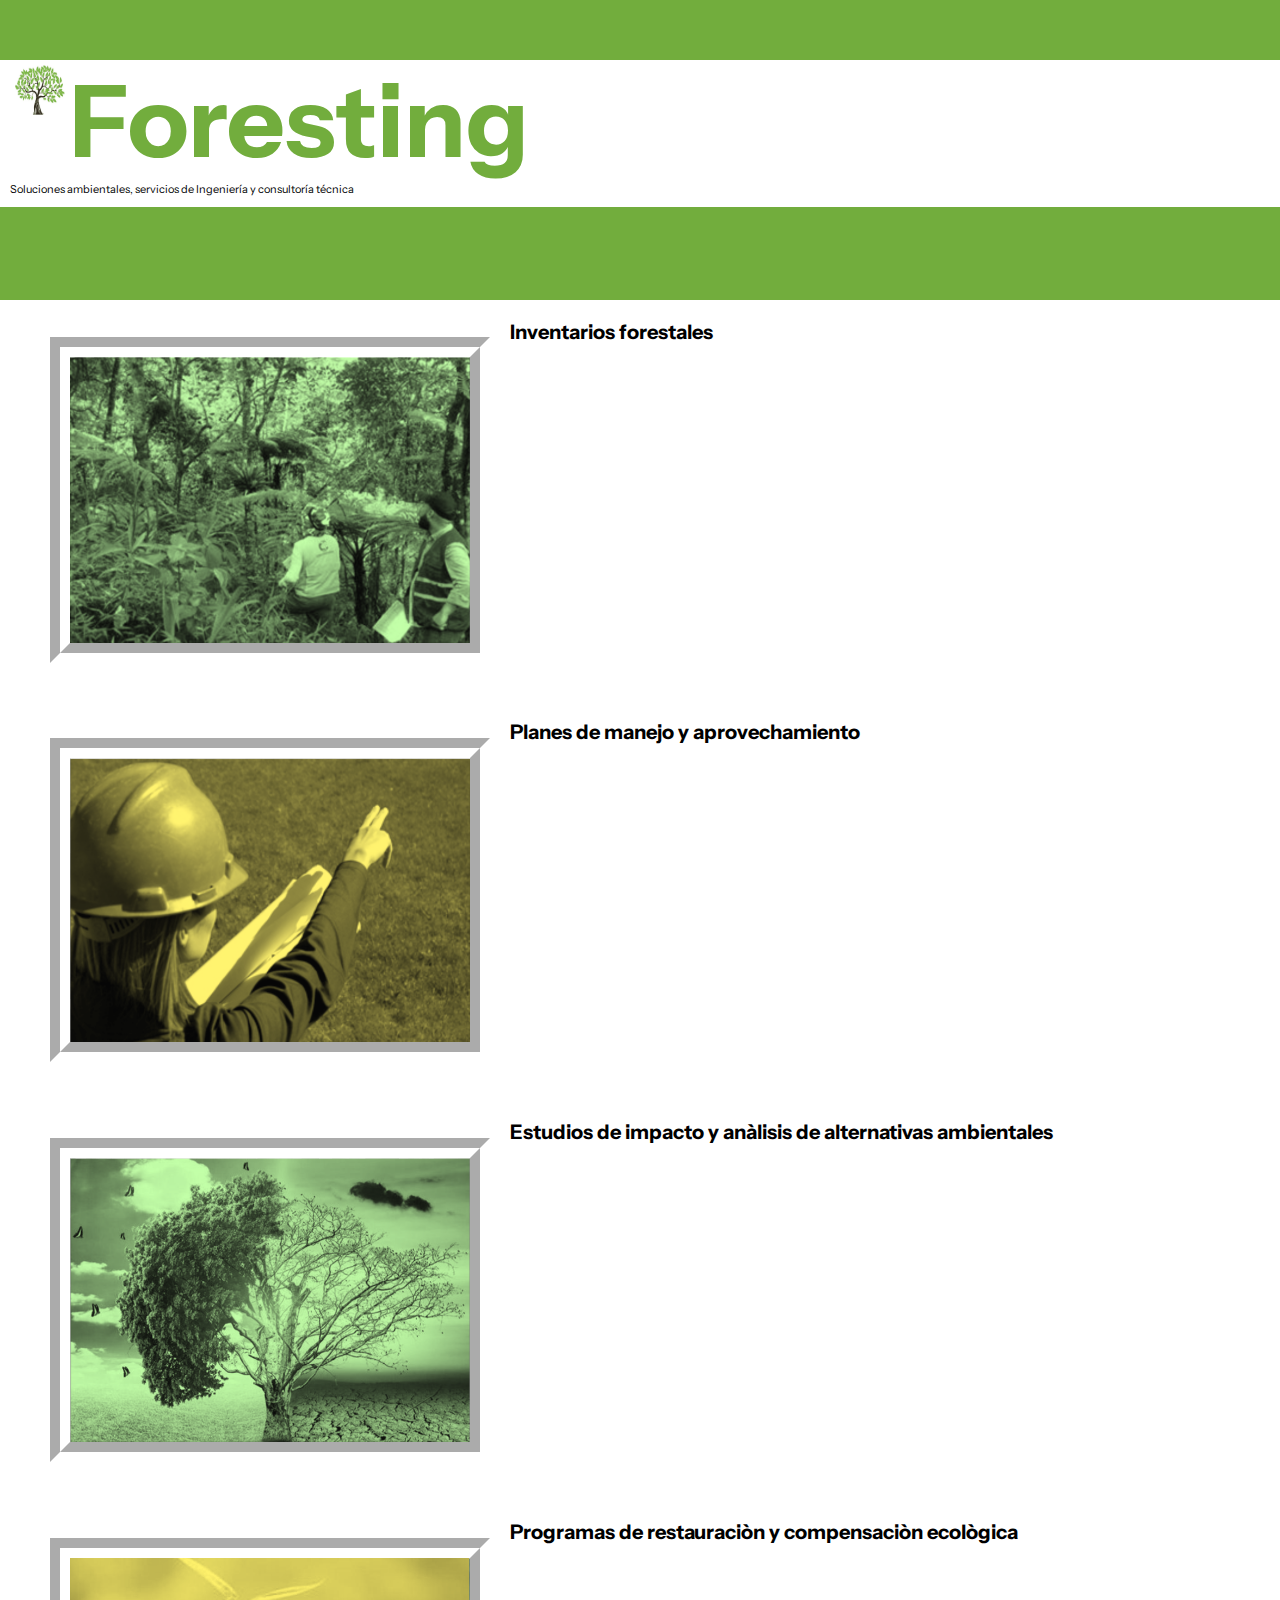
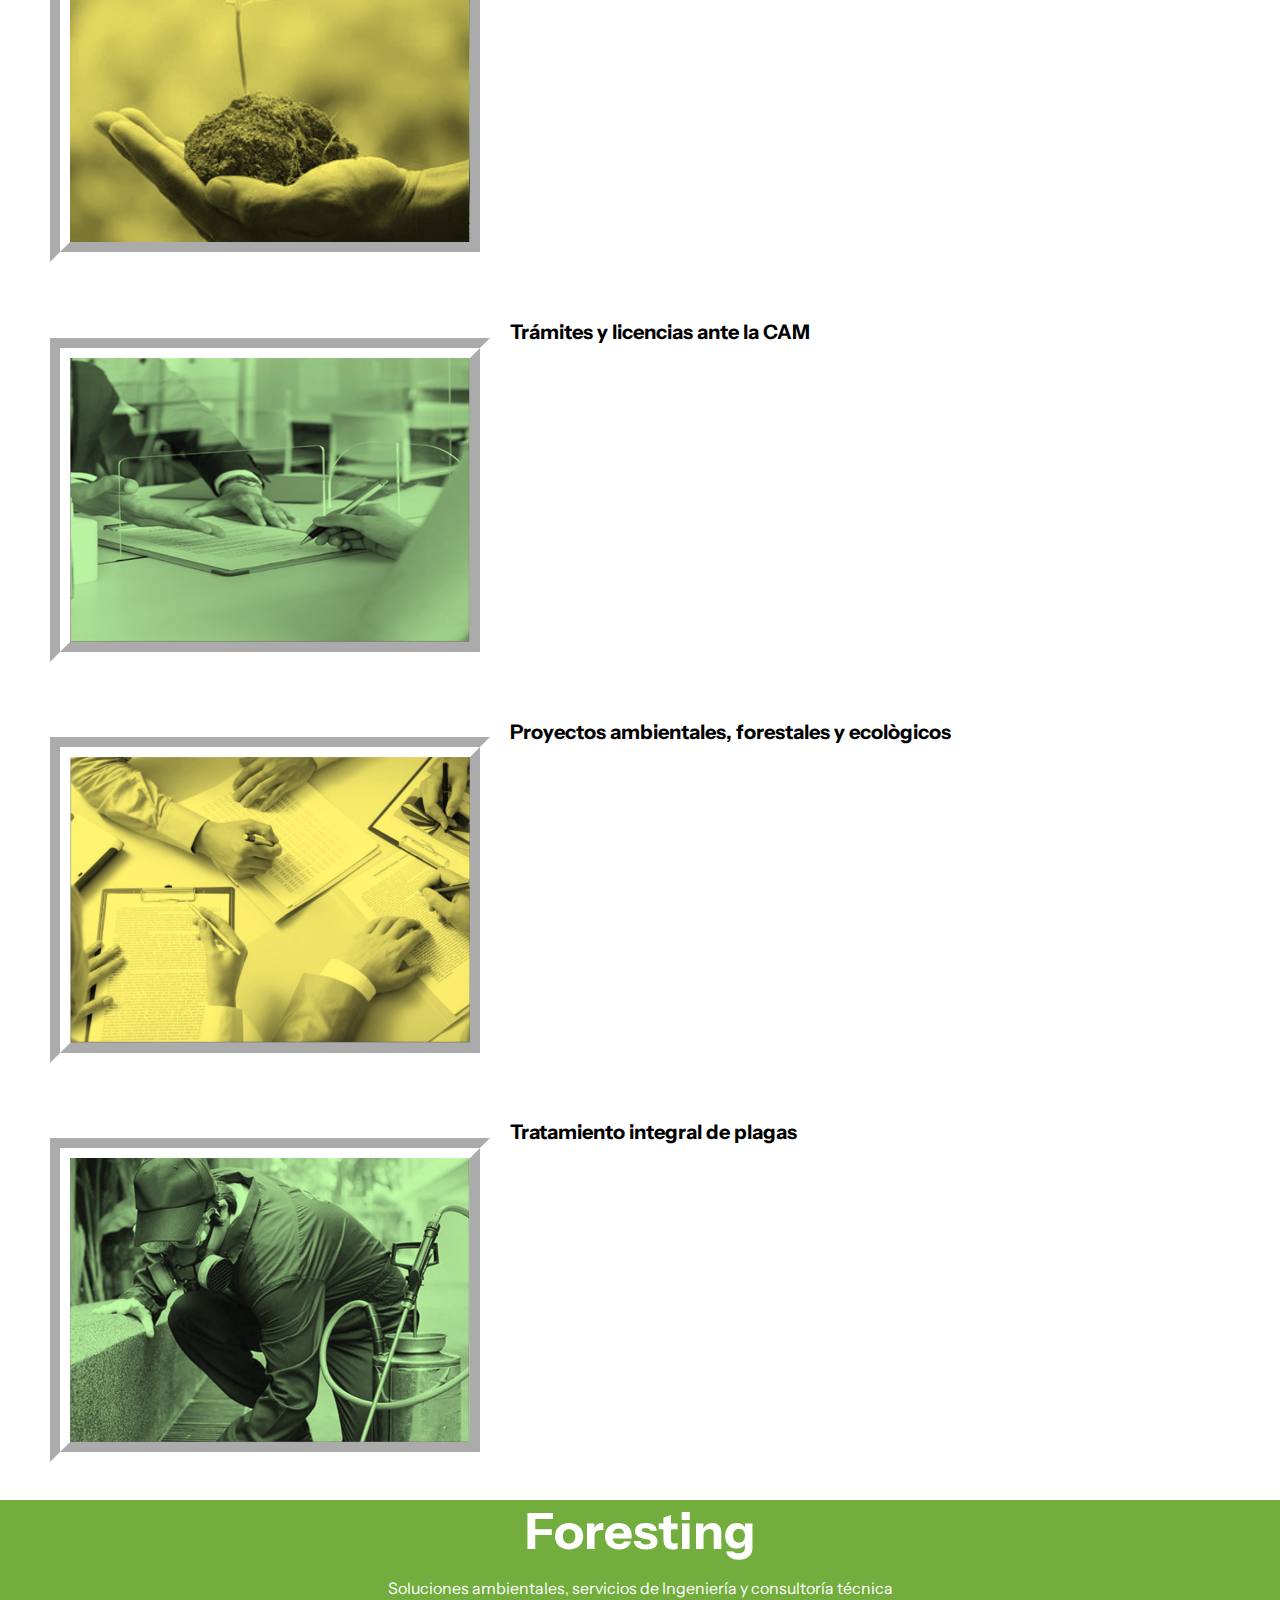
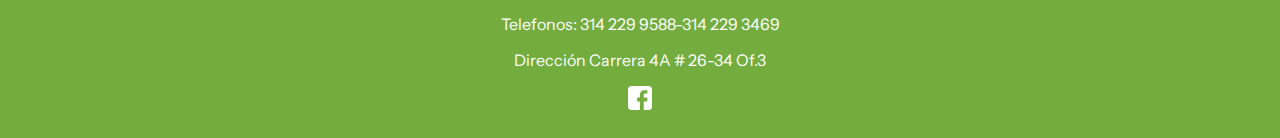
==== index.html @ fedf9451 "Managing media query of index" ====
<!DOCTYPE html>
<html lang="en">
<head>
	<meta charset="UTF-8">
  <meta name="viewport" content="width=device-width, initial-scale=1.0">
  <title>FORESTING</title>
    
  <link rel="preconnect" href="https://fonts.googleapis.com">
  <link rel="preconnect" href="https://fonts.gstatic.com" crossorigin>
  <link href="https://fonts.googleapis.com/css2?family=Instrument+Sans:wght@500;700&display=swap" rel="stylesheet">
  <link rel="stylesheet" href="./styles.css">
  <link rel="icon" type="image" href="images/logo1.jpg">
</head>
<body>
  <header>
    <div class="header-Container">
      <div class="header-Title">
        <div class="header-Title2">
          <img class="img-Title" src="images/logo1.jpg" alt="logo1">
          <p class="p-Title">Foresting</p>
        </div>

        <p class="p-Subtitle">Soluciones ambientales, servicios de Ingeniería y consultoría técnica</p>
    </div>
    <div class="menu-Container">
      <p class="menu">Menu</p>
      <img src="images/menu.png" alt="menu">
    </div>
            
    </div>
        
        
  </header>
  <main>
    <div class="container-Service">
      <img class="projectImage" src="images/InvForest.png" alt="">
      <p class="POver">Inventarios forestales</p>
    </div>

    <div class="container-Service">
      <img class="projectImage" src="images/PlanManej.png" alt="">
    	<p class="POver">Planes de manejo y aprovechamiento</p>
    </div>
    <div class="container-Service">
      <img class="projectImage" src="images/EstImpact.png" alt="">
      <p class="POver">Estudios de impacto y anàlisis de alternativas ambientales</p>

    </div>
    <div class="container-Service">
            <img class="projectImage" src="images/ProgRestau.png" alt="">
            <p class="POver">Programas de restauraciòn y compensaciòn ecològica</p>
    </div>
    <div class="container-Service">
      <img class="projectImage" src="images/TramitesCam.png" alt="">
      <p class="POver">Trámites y licencias ante la CAM</p>
    </div>       
    <div class="container-Service">
      <img class="projectImage" src="images/ProyecAmb.png" alt="">
      <p class="POver">Proyectos ambientales, forestales y ecològicos</p>
    </div> 
    <div class="container-Service">
      <img class="projectImage" src="images/TratamPlagas.png" alt="">
      <p class="POver">Tratamiento integral de plagas </p>
    </div>
        
  </main>
  <footer>
        
    <p>Foresting</p>
		<p>Soluciones ambientales, servicios de Ingeniería y consultoría técnica</p>
		<p>Telefonos: 314 229 9588-314 229 3469 </p>
		<p>Dirección Carrera 4A # 26-34 Of.3</p>
		<a href="https://www.facebook.com/ForestingColombia"><img src="icons/facebook.png" alt="facebook"></a>

    </footer>
</body>
</html>
---- styles.css ----
:root {
  --white1: #fbf3cb;
  --green1:rgb(114, 173, 61);
  --green2:#80b149;
  --green3:#a7bf78;
  --green4:#cee49c;
  --gray1:#b1ac96;
  --gray2:#b1ac96;
  --gray3:#7c735b;
  --brown:#322c1c;
  --sm: 14px;
  --md: 16px;
  --lg: 18px;
  --vlg: 30px
  }

body{
  margin: 0;
  font-family: 'Instrument Sans', sans-serif;
}
.header-Container{
  background-color: var(--green1);
  height: 160px;
  display: flex;
  flex-direction: column;
  align-items: center;
  margin-right: 0px;
  padding-top: 50px;
    
}
.header-Title{
  background-color: white;
  width: 100%;
  color: var(--green1);
  font-size: 35px;
  margin-top: 10px;
  padding-left: 20px;

}
.header-Title2{
  display: flex;
}

.img-Title{
  margin: 5px;
  width: 50px;
  height: 50px;
    
}
.p-Title{
  margin-top: 0px;
  margin-bottom: 0px;
  font-weight: bold;
  font-size: 50px;
}
.p-Subtitle{
  margin-top: 0px;
  color: black;
  font-size:11px;
}
.menu-Container{
  display: flex;
  align-items: center;
  justify-content: flex-end;
}
.menu{
  color: white;
  font-size: var(--lg);
}
.menu-Container img{
    
  width: 15px;
  height: 15px;
  margin-left: 10px;
  cursor: pointer;
}
.container-Service{
  margin-top: 0px;
  margin-bottom: 0px;
  height: 270px;
}
.projectImage{
  object-fit: cover;
  width: 100%;
  cursor: pointer;
}
.POver{
  cursor: pointer;
  position: relative;
  color: white;
  top: -90px;
  font-weight: bold;
  font-size: 20px;
  padding-left: 20px;
}
footer{
  background-color: var(--green1);
  text-align: center;
  padding-bottom: 24px;
}
footer :nth-child(1){
  font-weight: bold;
  font-size: 50px;
  margin-top: 0px;
  margin-bottom: 0px;
}
footer p{
  color: white;
}
footer a{
  margin-bottom:24px ;
}
footer a img{
  width: 24px;
  height: 24px;
  margin-bottom: 100px;
}

/* media query  */
@media (min-width: 600px){
  .header-Container{
    height: 250px;
  }


  .p-Title{
    font-size: 100px;
  }
  .container-Service{
    display: flex;
    flex-direction: row;
    width: 100%;
    height: 400px;

  }
  .projectImage{
    object-fit:contain;
    margin-left: 50px;
    
    align-self: center;
    width: 400px;
    height: auto;
    border: 20px solid white;
    border-style: groove;

   

  }
  .POver{
    color: black;
    position: static;
    
    
  }

  .menu-Container{
    display: none;
    
  }
  
}
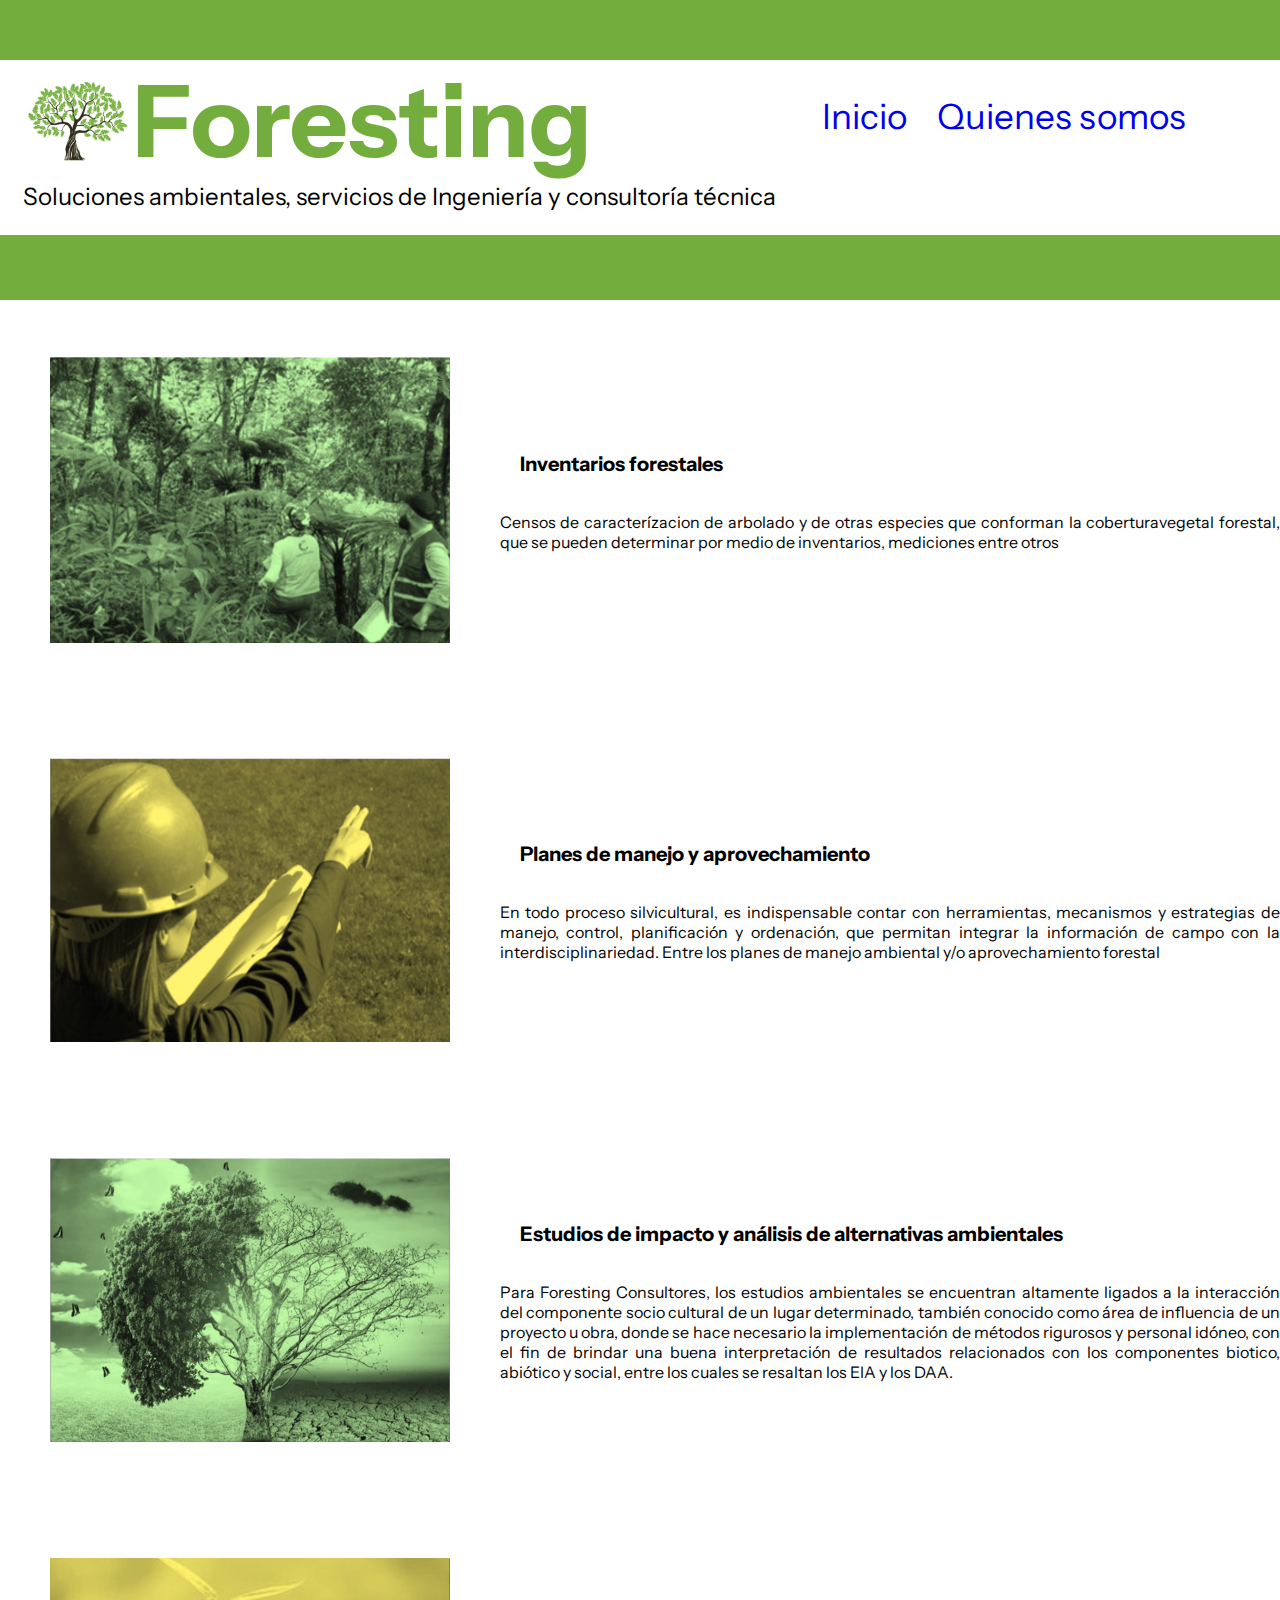
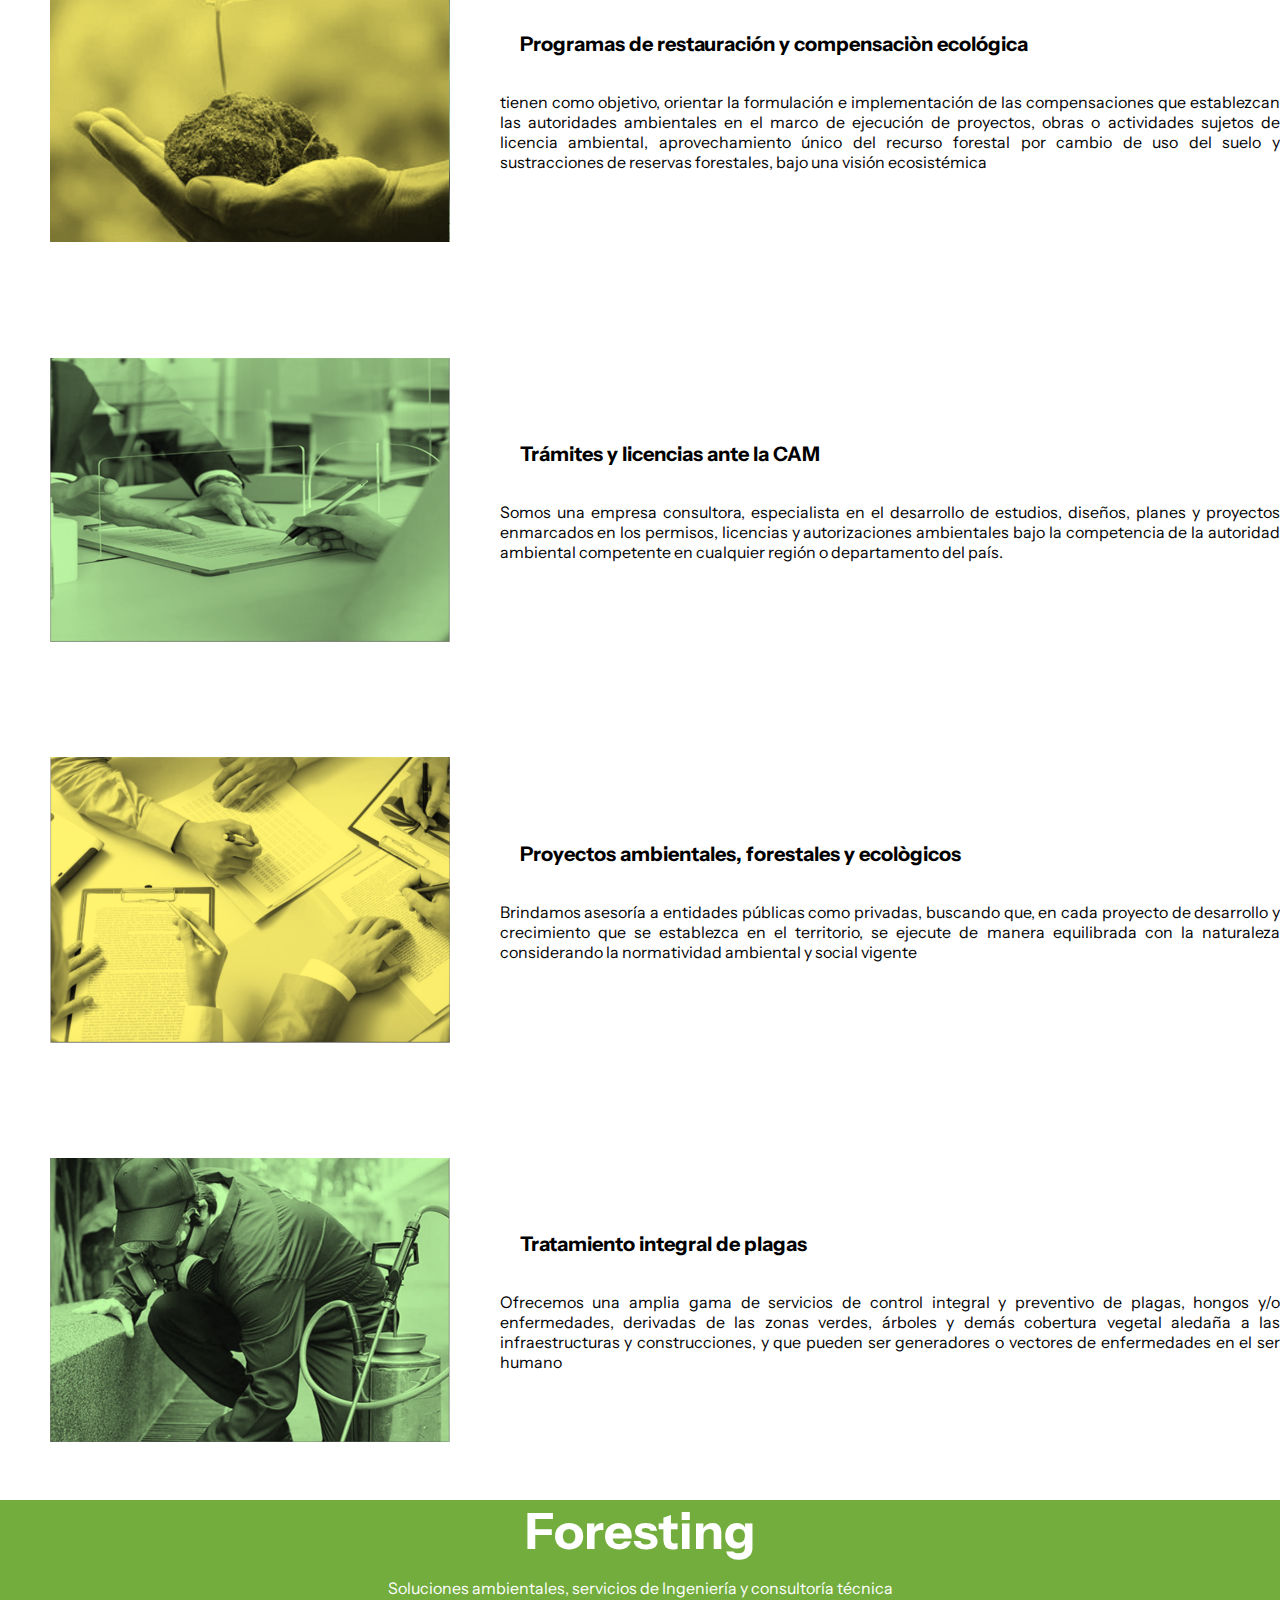
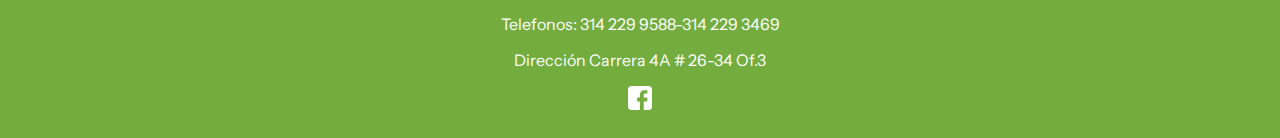
==== commit 852812fc: "Adding Acerca" ====
--- a/index.html
+++ b/index.html
@@ -14,53 +14,112 @@
 <body>
   <header>
     <div class="header-Container">
-      <div class="header-Title">
-        <div class="header-Title2">
-          <img class="img-Title" src="images/logo1.jpg" alt="logo1">
-          <p class="p-Title">Foresting</p>
+      
+        <div class="header-Title">
+          <div class="header-Title2">
+            <img class="img-Title" src="images/logo1.jpg" alt="logo1">
+            <p class="p-Title">Foresting</p>
+
+            <div class="header-right">
+              <ul>
+                <li><a href="index.html">Inicio </a></li>
+                <li><a href="Acerca.html">Quienes somos </a></li>
+              </ul>
+            </div>
+
+          </div>
+          <p class="p-Subtitle">Soluciones ambientales, servicios de Ingeniería y consultoría técnica</p>
         </div>
+      
+  
 
-        <p class="p-Subtitle">Soluciones ambientales, servicios de Ingeniería y consultoría técnica</p>
-    </div>
-    <div class="menu-Container">
-      <p class="menu">Menu</p>
-      <img src="images/menu.png" alt="menu">
-    </div>
+      <div class="menu-Container">
+        <p class="menu">Menu</p>
+        <img src="images/menu.png" alt="menu">
+      </div>
             
     </div>
-        
-        
+      
   </header>
   <main>
     <div class="container-Service">
-      <img class="projectImage" src="images/InvForest.png" alt="">
-      <p class="POver">Inventarios forestales</p>
+      <div class="projectImage-Container">
+        <img class="projectImage" src="images/InvForest.png" alt="">
+      </div>
+      
+      <div class="paragraphContainer">
+        <p class="POver">Inventarios forestales</p>
+        <p class="paragraph1">Censos de caracterízacion de arbolado y de otras especies que conforman la coberturavegetal forestal, que se pueden determinar por medio de inventarios, mediciones entre otros </p>
+      </div>
+      
     </div>
 
     <div class="container-Service">
-      <img class="projectImage" src="images/PlanManej.png" alt="">
-    	<p class="POver">Planes de manejo y aprovechamiento</p>
-    </div>
+      <div class="projectImage-Container">
+        <img class="projectImage" src="images/PlanManej.png" alt="">
+      </div>
+      
+      <div class="paragraphContainer">
+        <p class="POver">Planes de manejo y aprovechamiento</p>
+      <p class="paragraph1">En todo proceso silvicultural, es indispensable contar con herramientas, mecanismos y estrategias de manejo, control, planificación y ordenación, que permitan integrar la información de campo con la interdisciplinariedad. Entre los planes de manejo ambiental y/o aprovechamiento forestal</p>
+      </div>
+    	
+    </div class="paragraphContainer">
     <div class="container-Service">
-      <img class="projectImage" src="images/EstImpact.png" alt="">
-      <p class="POver">Estudios de impacto y anàlisis de alternativas ambientales</p>
+      <div class="projectImage-Container">
+        <img class="projectImage" src="images/EstImpact.png" alt="">
+      </div>
+      
+      <div class="paragraphContainer">
+        <p class="POver">Estudios de impacto y análisis de alternativas ambientales</p>
+        <p class="paragraph1">Para Foresting Consultores, los estudios ambientales se encuentran altamente ligados a la interacción del componente socio cultural de un lugar determinado, también conocido como área de influencia de un proyecto u obra, donde se hace necesario la implementación de métodos rigurosos y personal idóneo, con el fin de brindar una buena interpretación de resultados relacionados con los componentes biotico, abiótico y social, entre los cuales se resaltan los EIA y los DAA.</p>
+      </div>
+      
 
     </div>
     <div class="container-Service">
-            <img class="projectImage" src="images/ProgRestau.png" alt="">
-            <p class="POver">Programas de restauraciòn y compensaciòn ecològica</p>
+      <div class="projectImage-Container">
+        <img class="projectImage" src="images/ProgRestau.png" alt="">
+      </div>
+      
+      <div class="paragraphContainer">
+        <p class="POver">Programas de restauración y compensaciòn ecológica</p>
+        <p class="paragraph1">tienen como objetivo, orientar la formulación e implementación de las compensaciones que establezcan las autoridades ambientales en el marco de ejecución de proyectos, obras o actividades sujetos de licencia ambiental, aprovechamiento único del recurso forestal por cambio de uso del suelo y sustracciones de reservas forestales, bajo una visión ecosistémica</p>
+      </div>
+      
     </div>
     <div class="container-Service">
-      <img class="projectImage" src="images/TramitesCam.png" alt="">
-      <p class="POver">Trámites y licencias ante la CAM</p>
+      <div class="projectImage-Container">
+        <img class="projectImage" src="images/TramitesCam.png" alt="">
+      </div>
+      
+      <div class="paragraphContainer">
+        <p class="POver">Trámites y licencias ante la CAM</p>
+        <p class="paragraph1">Somos una empresa consultora, especialista en el desarrollo de estudios, diseños, planes y proyectos enmarcados en los permisos, licencias y autorizaciones ambientales bajo la competencia de la autoridad ambiental competente en cualquier región o departamento del país. </p>
+      </div>
+      
     </div>       
     <div class="container-Service">
-      <img class="projectImage" src="images/ProyecAmb.png" alt="">
-      <p class="POver">Proyectos ambientales, forestales y ecològicos</p>
-    </div> 
+      <div class="projectImage-Container">
+        <img class="projectImage" src="images/ProyecAmb.png" alt="">
+      </div>
+      
+      <div class="paragraphContainer">
+        <p class="POver">Proyectos ambientales, forestales y ecològicos</p>
+        <p class="paragraph1">Brindamos asesoría a entidades públicas como privadas, buscando que, en cada proyecto de desarrollo y crecimiento que se establezca en el territorio, se ejecute de manera equilibrada con la naturaleza considerando la normatividad ambiental y social vigente</p>
+      </div>
+      
+    </div class="paragraphContainer"> 
     <div class="container-Service">
-      <img class="projectImage" src="images/TratamPlagas.png" alt="">
-      <p class="POver">Tratamiento integral de plagas </p>
+      <div class="projectImage-Container">
+        <img class="projectImage" src="images/TratamPlagas.png" alt="">
+      </div>
+      
+      <div class="paragraphContainer">
+        <p class="POver">Tratamiento integral de plagas </p>
+        <p class="paragraph1">Ofrecemos una amplia gama de servicios de control integral y preventivo de plagas, hongos y/o enfermedades, derivadas de las zonas verdes, árboles y demás cobertura vegetal aledaña a las infraestructuras y construcciones, y que pueden ser generadores o vectores de enfermedades en el ser humano</p>
+      </div>
+      
     </div>
         
   </main>
--- a/styles.css
+++ b/styles.css
@@ -54,11 +54,19 @@
   font-weight: bold;
   font-size: 50px;
 }
+.header-right{
+  display: none;
+}
+
+.paragraph1{
+  display: none;
+}
 .p-Subtitle{
   margin-top: 0px;
   color: black;
   font-size:11px;
 }
+
 .menu-Container{
   display: flex;
   align-items: center;
@@ -122,6 +130,62 @@
   .header-Container{
     height: 250px;
   }
+  .header-right{
+    display: flex;
+   
+    align-items: end;
+    position: absolute;
+    right: 5%;
+  }
+  .header-right ul{
+    display: flex;
+    justify-content: space-around;
+    
+  }
+  .header-right ul li{
+    margin-right: 30px;
+    list-style: none;
+    
+  }
+  .header-right ul li a{
+    text-decoration: none;
+  }
+  .img-Title{
+    width: 100px;
+    height: 80px;
+    align-self: center;
+    padding-left: 1%;
+  }
+  .p-Subtitle{
+    font-size: 24px;
+    padding-left: 1%;
+    
+  }
+  .projectImage-Container{
+    width: 40%;
+    display: flex;
+  }
+  .projectImage{
+    object-fit:contain;
+    margin: auto;
+    align-self: center;
+    
+    width: 400px;
+    height: auto;
+    /* border: 20px solid rgb(0, 0, 0);
+    border-style:solid; */
+  }
+  .paragraphContainer{
+    display:flex;
+    flex-direction: column;
+    align-self: center;
+    
+  }
+  .paragraph1{
+    display: initial;
+    max-width: 800px;
+    text-align: justify;
+  }
 
 
   .p-Title{
@@ -134,19 +198,8 @@
     height: 400px;
 
   }
-  .projectImage{
-    object-fit:contain;
-    margin-left: 50px;
-    
-    align-self: center;
-    width: 400px;
-    height: auto;
-    border: 20px solid white;
-    border-style: groove;
-
-   
-
-  }
+  
+
   .POver{
     color: black;
     position: static;
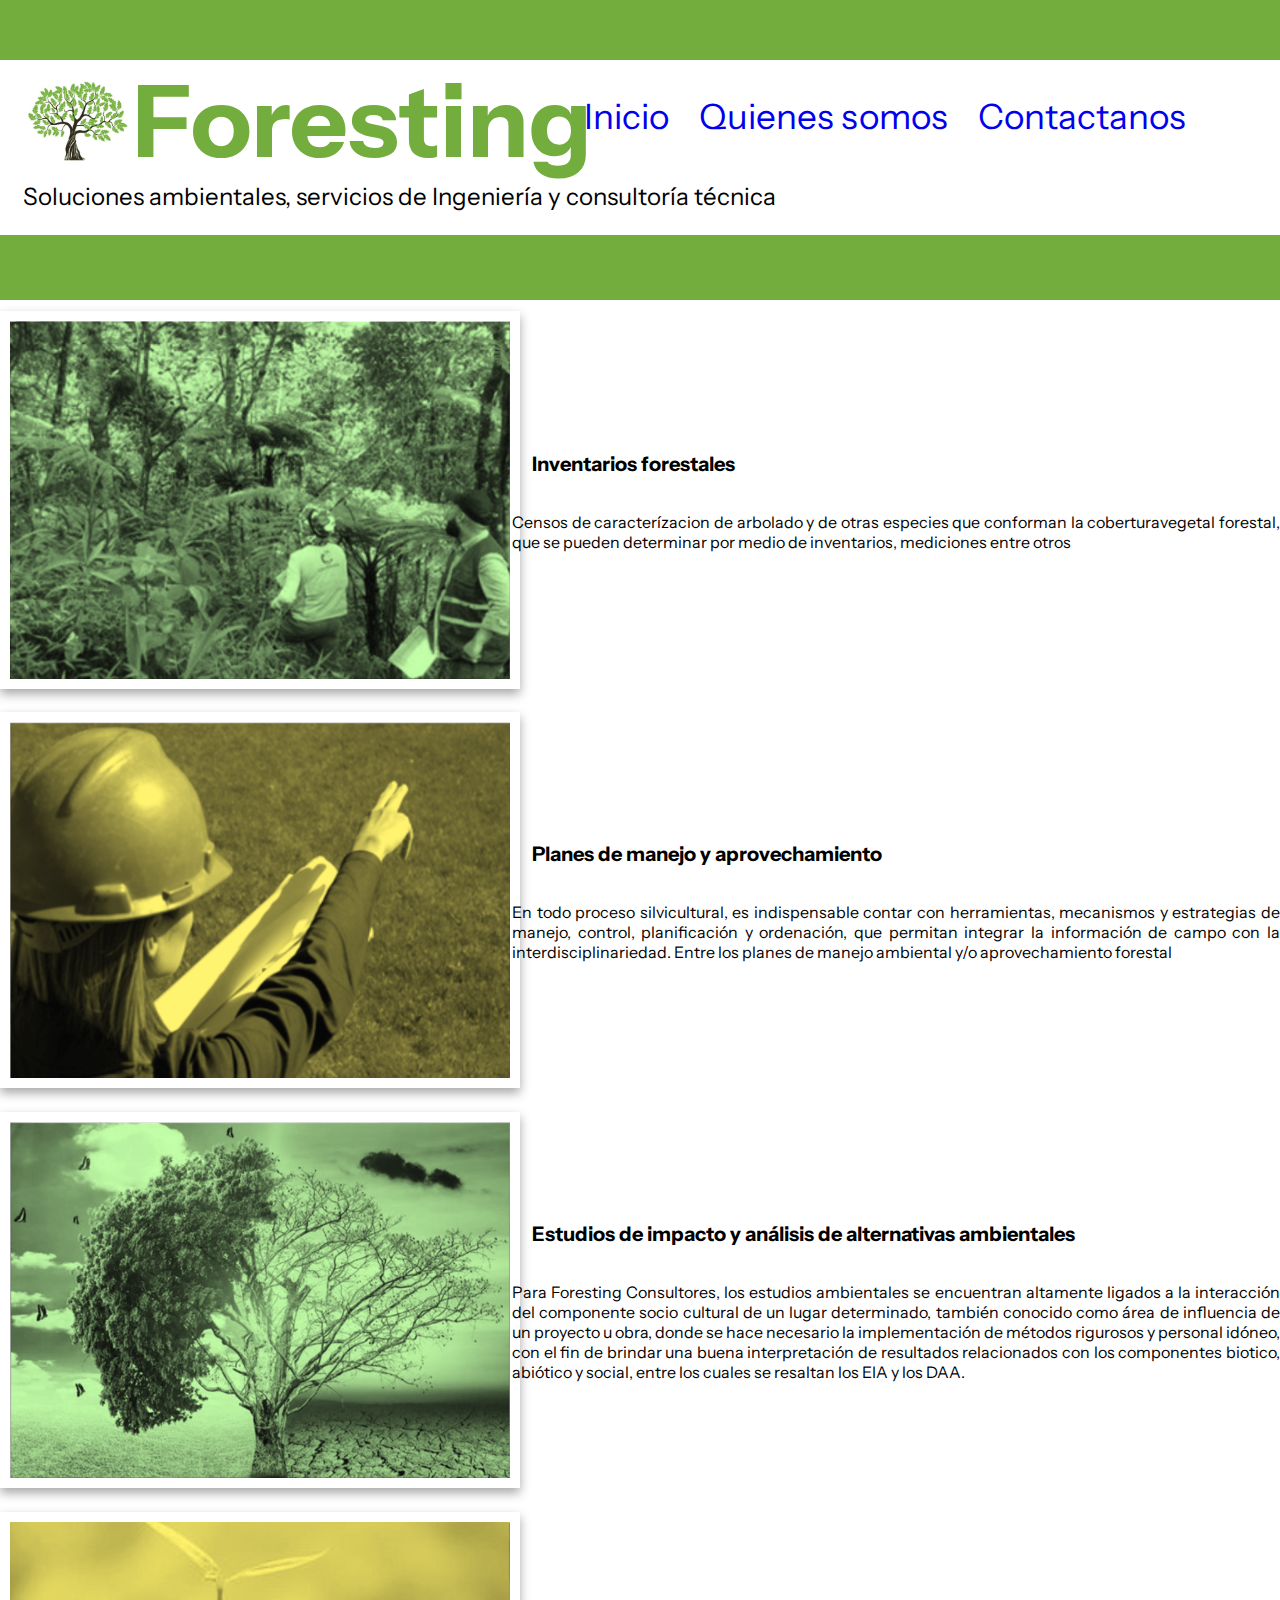
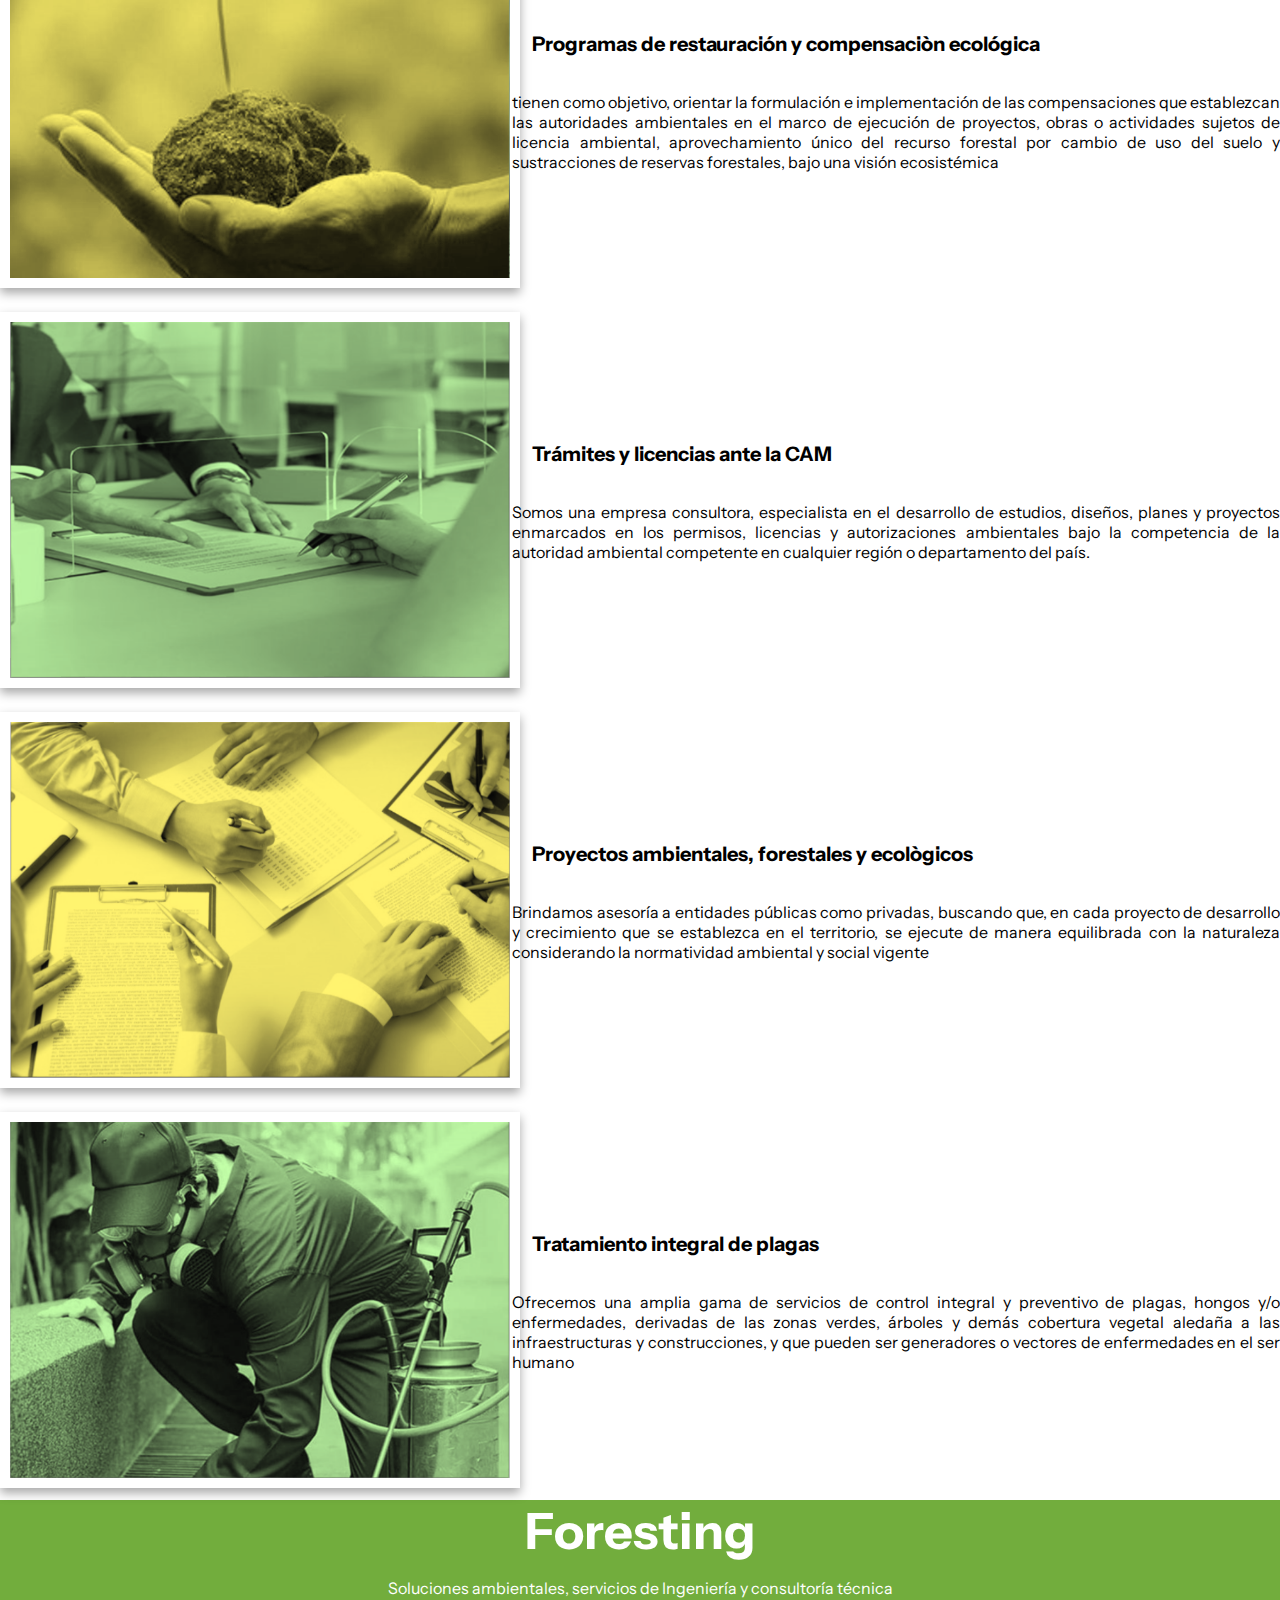
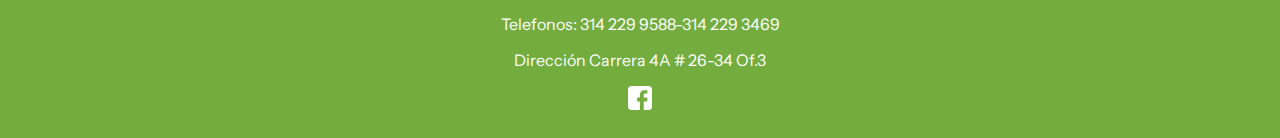
==== commit 3d51127a: "Adding contact to project" ====
--- a/index.html
+++ b/index.html
@@ -24,6 +24,7 @@
               <ul>
                 <li><a href="index.html">Inicio </a></li>
                 <li><a href="Acerca.html">Quienes somos </a></li>
+                <li><a href="contacto.html">Contactanos</a></li>
               </ul>
             </div>
 
--- a/styles.css
+++ b/styles.css
@@ -92,6 +92,10 @@
   object-fit: cover;
   width: 100%;
   cursor: pointer;
+  border: none;
+  box-shadow: none;
+  
+  
 }
 .POver{
   cursor: pointer;
@@ -125,6 +129,26 @@
   margin-bottom: 100px;
 }
 
+/* ABOUT */
+.justified{
+  text-align: justify;
+}
+.about-main-container{
+  margin: auto;
+  padding-left: 5%;
+  padding-right: 5%;
+  max-width: 700px;
+}
+
+/* CONTACT */
+.contact-main-container{
+  margin: auto;
+  padding-left: 5%;
+  padding-right: 5%;
+  max-width: 700px;
+}
+
+
 /* media query  */
 @media (min-width: 600px){
   .header-Container{
@@ -169,11 +193,11 @@
     object-fit:contain;
     margin: auto;
     align-self: center;
-    
-    width: 400px;
+    width: 500px;
     height: auto;
-    /* border: 20px solid rgb(0, 0, 0);
-    border-style:solid; */
+    border: 10px solid white;
+    box-shadow: rgba(0, 0, 0, 0.35) 0px 5px 10px;
+    
   }
   .paragraphContainer{
     display:flex;
@@ -211,5 +235,10 @@
     display: none;
     
   }
-  
-}
+
+  .google-map iframe{
+    width: 800px;
+    height: 600px;
+  }
+  
+}
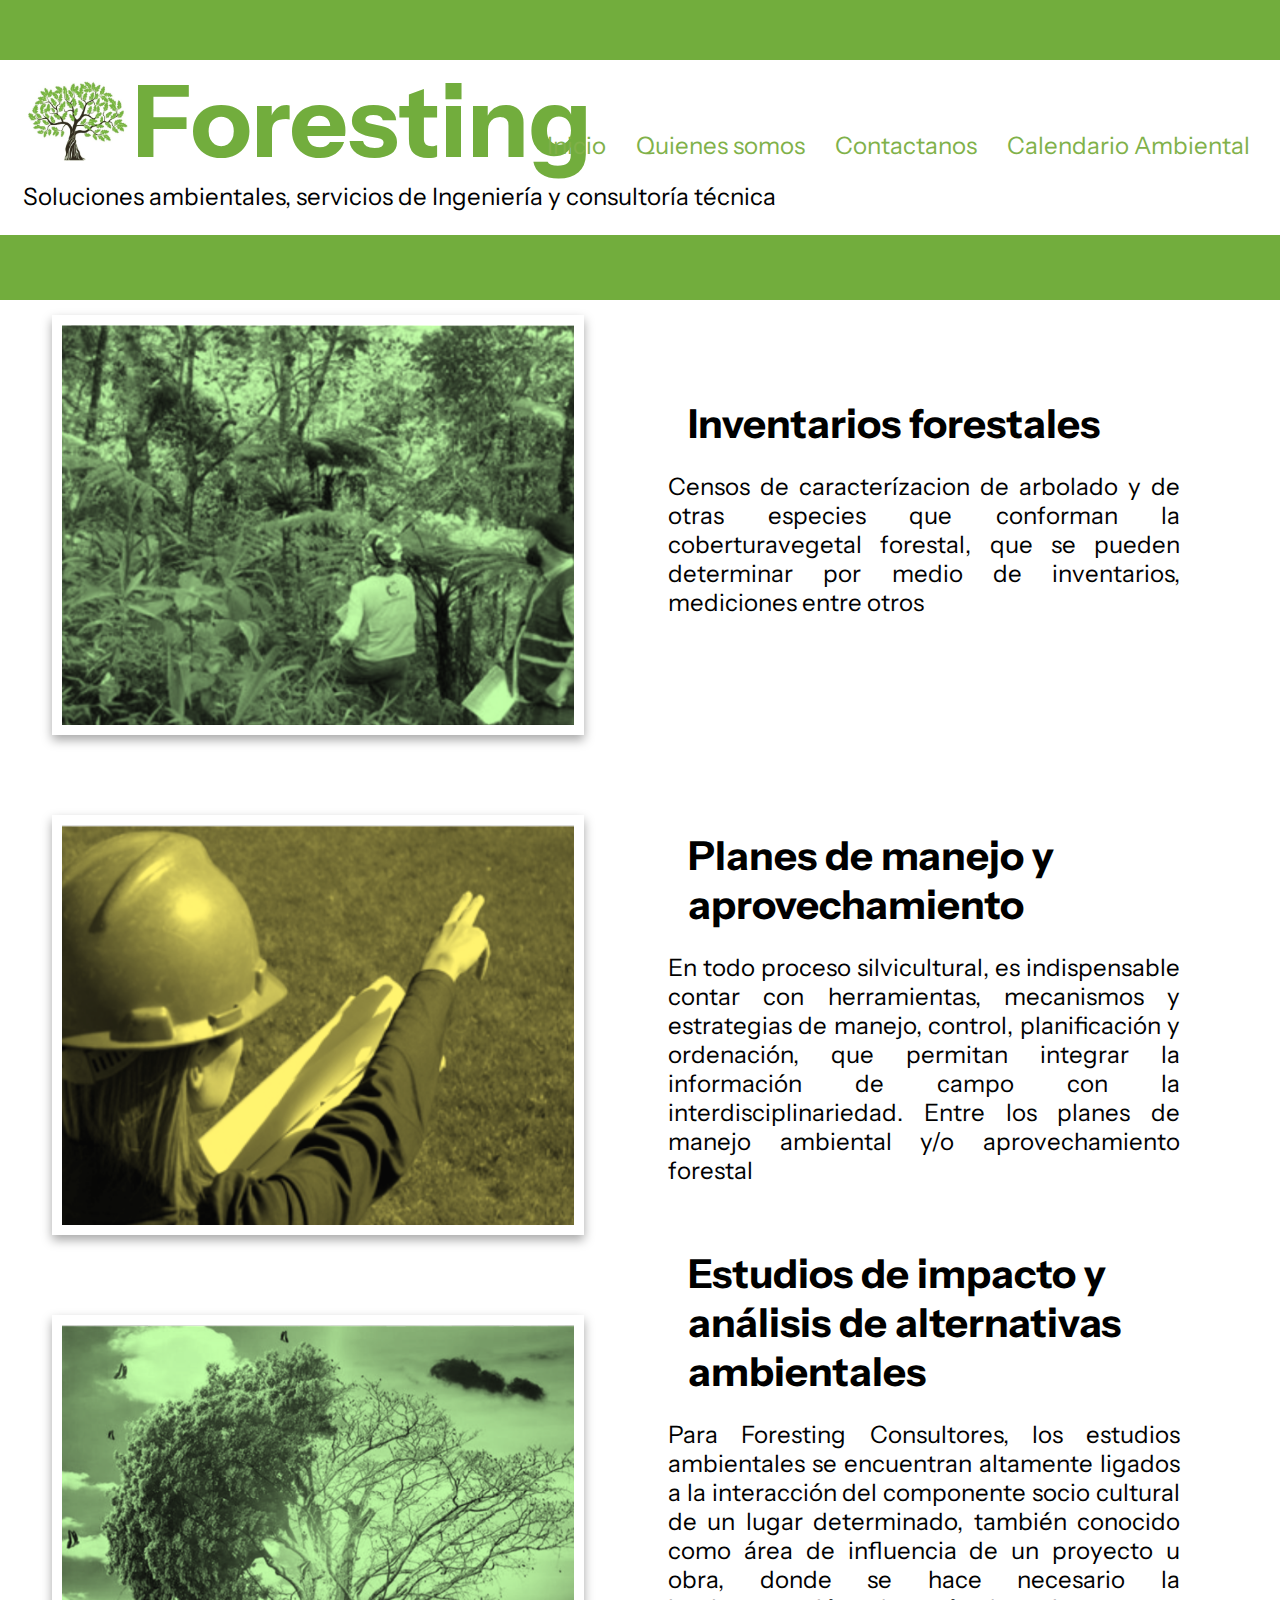
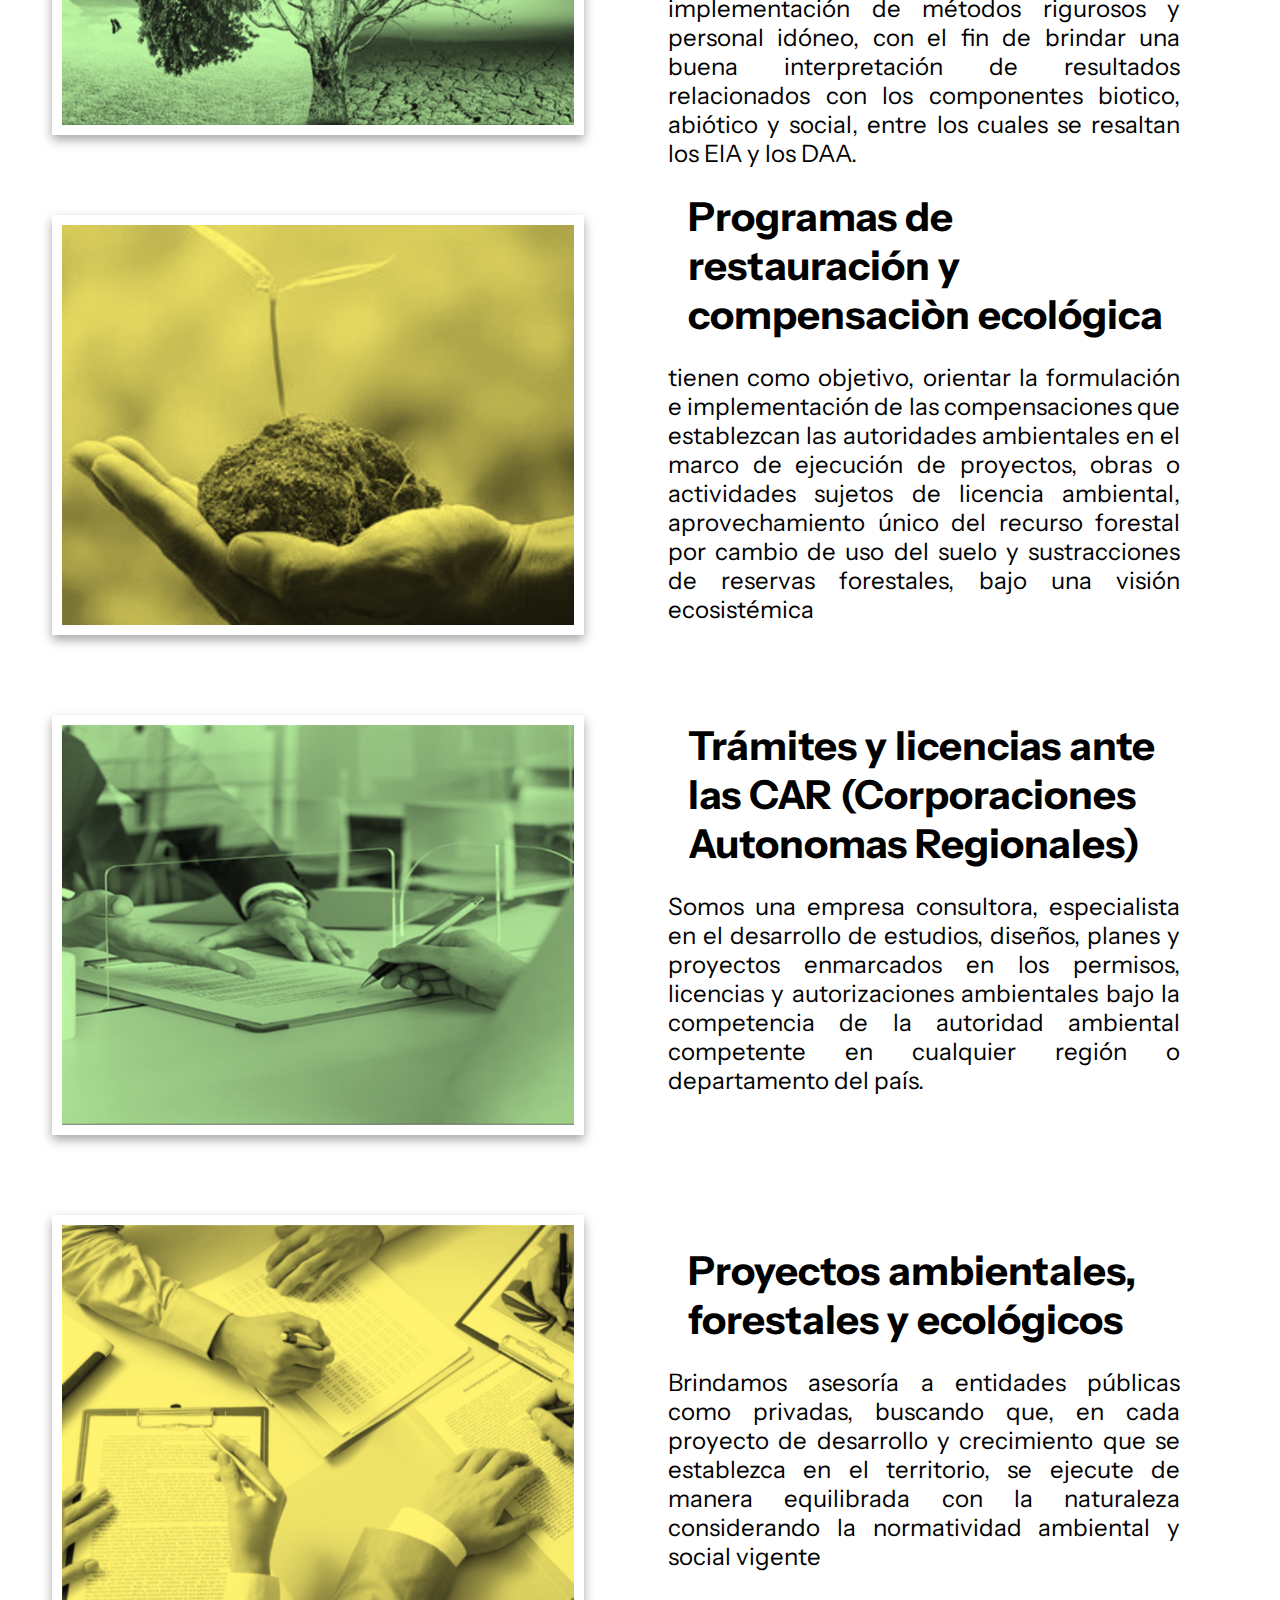
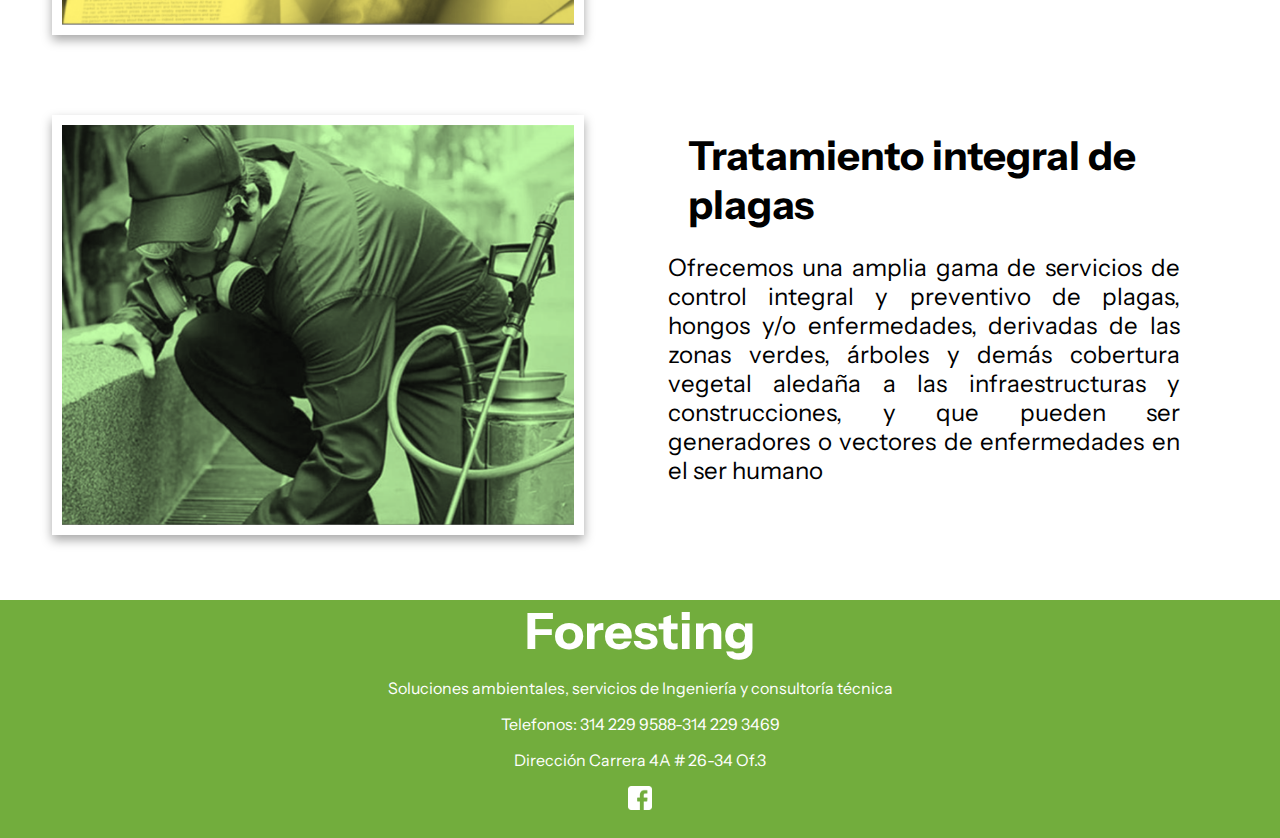
==== commit e44e0521: "Adding calendario to project and modifying styles for different displays" ====
--- a/index.html
+++ b/index.html
@@ -25,6 +25,8 @@
                 <li><a href="index.html">Inicio </a></li>
                 <li><a href="Acerca.html">Quienes somos </a></li>
                 <li><a href="contacto.html">Contactanos</a></li>
+                <li><a href="calendarioamb.html">Calendario Ambiental</a></li>
+                
               </ul>
             </div>
 
@@ -37,6 +39,23 @@
       <div class="menu-Container">
         <p class="menu">Menu</p>
         <img src="images/menu.png" alt="menu">
+      </div>
+
+      <div class="navbar-mobile inactive">
+        <ul>
+          <li>
+            <a class="list" href="index.html">Inicio</a>
+          </li>
+          <li>
+            <a class="list" href="Acerca.html">Quiénes somos</a>
+          </li>
+          <li>
+            <a class="list" href="contacto.html">Contactanos</a>
+          </li>
+            <a class="list" href="calendarioamb.html">Calendario ambiental</a>
+          </li>
+
+        </ul>
       </div>
             
     </div>
@@ -95,7 +114,7 @@
       </div>
       
       <div class="paragraphContainer">
-        <p class="POver">Trámites y licencias ante la CAM</p>
+        <p class="POver">Trámites y licencias ante las CAR (Corporaciones Autonomas Regionales)</p>
         <p class="paragraph1">Somos una empresa consultora, especialista en el desarrollo de estudios, diseños, planes y proyectos enmarcados en los permisos, licencias y autorizaciones ambientales bajo la competencia de la autoridad ambiental competente en cualquier región o departamento del país. </p>
       </div>
       
@@ -106,7 +125,7 @@
       </div>
       
       <div class="paragraphContainer">
-        <p class="POver">Proyectos ambientales, forestales y ecològicos</p>
+        <p class="POver">Proyectos ambientales, forestales y ecológicos</p>
         <p class="paragraph1">Brindamos asesoría a entidades públicas como privadas, buscando que, en cada proyecto de desarrollo y crecimiento que se establezca en el territorio, se ejecute de manera equilibrada con la naturaleza considerando la normatividad ambiental y social vigente</p>
       </div>
       
@@ -133,5 +152,7 @@
 		<a href="https://www.facebook.com/ForestingColombia"><img src="icons/facebook.png" alt="facebook"></a>
 
     </footer>
+    <script src="./main.js"></script>
 </body>
+
 </html>--- a/styles.css
+++ b/styles.css
@@ -1,6 +1,7 @@
 
 :root {
   --white1: #fbf3cb;
+  --green4:rgba(113, 173, 61, 0.533);
   --green1:rgb(114, 173, 61);
   --green2:#80b149;
   --green3:#a7bf78;
@@ -19,6 +20,10 @@
   margin: 0;
   font-family: 'Instrument Sans', sans-serif;
 }
+.inactive{
+  display: none;
+}
+
 .header-Container{
   background-color: var(--green1);
   height: 160px;
@@ -56,6 +61,16 @@
 }
 .header-right{
   display: none;
+  color: var(--green4);
+}
+
+
+.navbar-mobile{
+  position: absolute;
+  left: 10%;
+  top: 200px;
+  background-color: white;
+  padding-right: 10px;
 }
 
 .paragraph1{
@@ -91,6 +106,7 @@
 .projectImage{
   object-fit: cover;
   width: 100%;
+  height: 300px;
   cursor: pointer;
   border: none;
   box-shadow: none;
@@ -101,7 +117,7 @@
   cursor: pointer;
   position: relative;
   color: white;
-  top: -90px;
+  top: -200px;
   font-weight: bold;
   font-size: 20px;
   padding-left: 20px;
@@ -147,13 +163,20 @@
   padding-right: 5%;
   max-width: 700px;
 }
+/* CALENDAR */
+.calendario{
+  width: 100%;
+
+}
 
 
 /* media query  */
-@media (min-width: 600px){
+@media (min-width: 750px){
   .header-Container{
     height: 250px;
   }
+
+
   .header-right{
     display: flex;
    
@@ -162,17 +185,27 @@
     right: 5%;
   }
   .header-right ul{
-    display: flex;
+    /* display: flex; */
     justify-content: space-around;
+    margin-bottom: 0px;
+    margin-top: 0px;
+    /* align-items: end; */
     
   }
   .header-right ul li{
-    margin-right: 30px;
+    margin-right: 0px;
     list-style: none;
-    
-  }
+    align-items: end;
+    text-align: right;
+    
+  }
+
   .header-right ul li a{
     text-decoration: none;
+    color: var(--green2);
+    font-size: 24px;
+    text-align:right
+    
   }
   .img-Title{
     width: 100px;
@@ -181,34 +214,56 @@
     padding-left: 1%;
   }
   .p-Subtitle{
-    font-size: 24px;
+    font-size: 20px;
     padding-left: 1%;
     
   }
+  .navbar-mobile{
+    display: none;
+  }
+  .container-Service{
+    margin-bottom: 100px;
+    justify-content: space-around;
+  }
   .projectImage-Container{
+    margin-top: 15px;
     width: 40%;
     display: flex;
+    /* margin-bottom: 15px; */
+
   }
   .projectImage{
-    object-fit:contain;
+    object-fit:cover;
     margin: auto;
-    align-self: center;
-    width: 500px;
-    height: auto;
+    
+    align-self: center;
+    width: 100%;
+    height: 400px;
     border: 10px solid white;
     box-shadow: rgba(0, 0, 0, 0.35) 0px 5px 10px;
-    
-  }
+
+    
+  }
+
   .paragraphContainer{
     display:flex;
     flex-direction: column;
     align-self: center;
-    
+    width: 40%;
+    padding-left: 0px;
+    padding-right: 48px;
+    margin-bottom: 0px;
+  }
+
+  .POver{
+    font-size: 30px;
+    margin-bottom: 0px;
   }
   .paragraph1{
     display: initial;
     max-width: 800px;
     text-align: justify;
+    font-size: 18px;
   }
 
 
@@ -228,7 +283,6 @@
     color: black;
     position: static;
     
-    
   }
 
   .menu-Container{
@@ -242,3 +296,116 @@
   }
   
 }
+
+
+/* media query  */
+@media (min-width: 1050px){
+  .header-Container{
+    height: 250px;
+  }
+  .header-right{
+    display: flex;
+    flex-direction: column;
+   
+    align-items: end;
+    position: absolute;
+    right: 0%;
+  }
+  .header-right ul{
+    display: flex;
+    justify-content: end;
+    margin-bottom: 0px;
+    margin-top: 60px;
+    
+  }
+  .header-right ul li{
+    margin-right: 30px;
+    list-style: none;
+  }
+
+  .header-right ul li a{
+    text-decoration: none;
+    color: var(--green2);
+    font-size: 24px;
+    text-align:end
+  }
+  .img-Title{
+    width: 100px;
+    height: 80px;
+    align-self: center;
+    padding-left: 1%;
+  }
+  .p-Subtitle{
+    font-size: 24px;
+    padding-left: 1%;
+    
+  }
+  .navbar-mobile{
+    display: none;
+  }
+  .container-Service{
+    margin-bottom: 100px;
+    justify-content: space-around;
+  }
+  .projectImage-Container{
+    margin-top: 15px;
+    width: 40%;
+    display: flex;
+  }
+  .projectImage{
+    object-fit:cover;
+    margin: auto;
+    
+    align-self: center;
+    width: 100%;
+    height: 400px;
+    border: 10px solid white;
+    box-shadow: rgba(0, 0, 0, 0.35) 0px 5px 10px;
+  }
+
+  .paragraphContainer{
+    display:flex;
+    flex-direction: column;
+    align-self: center;
+    width: 40%;
+    padding-left: 0px;
+    padding-right: 48px;
+  }
+
+  .POver{
+    font-size: 40px;
+  }
+  .paragraph1{
+    display: initial;
+    max-width: 800px;
+    text-align: justify;
+    font-size: 24px;
+  }
+
+
+  .p-Title{
+    font-size: 100px;
+  }
+  .container-Service{
+    display: flex;
+    flex-direction: row;
+    width: 100%;
+    height: 400px;
+
+  }
+  
+  .POver{
+    color: black;
+    position: static;
+  }
+
+  .menu-Container{
+    display: none;
+  }
+
+  .google-map iframe{
+    width: 800px;
+    height: 600px;
+  }
+  
+}
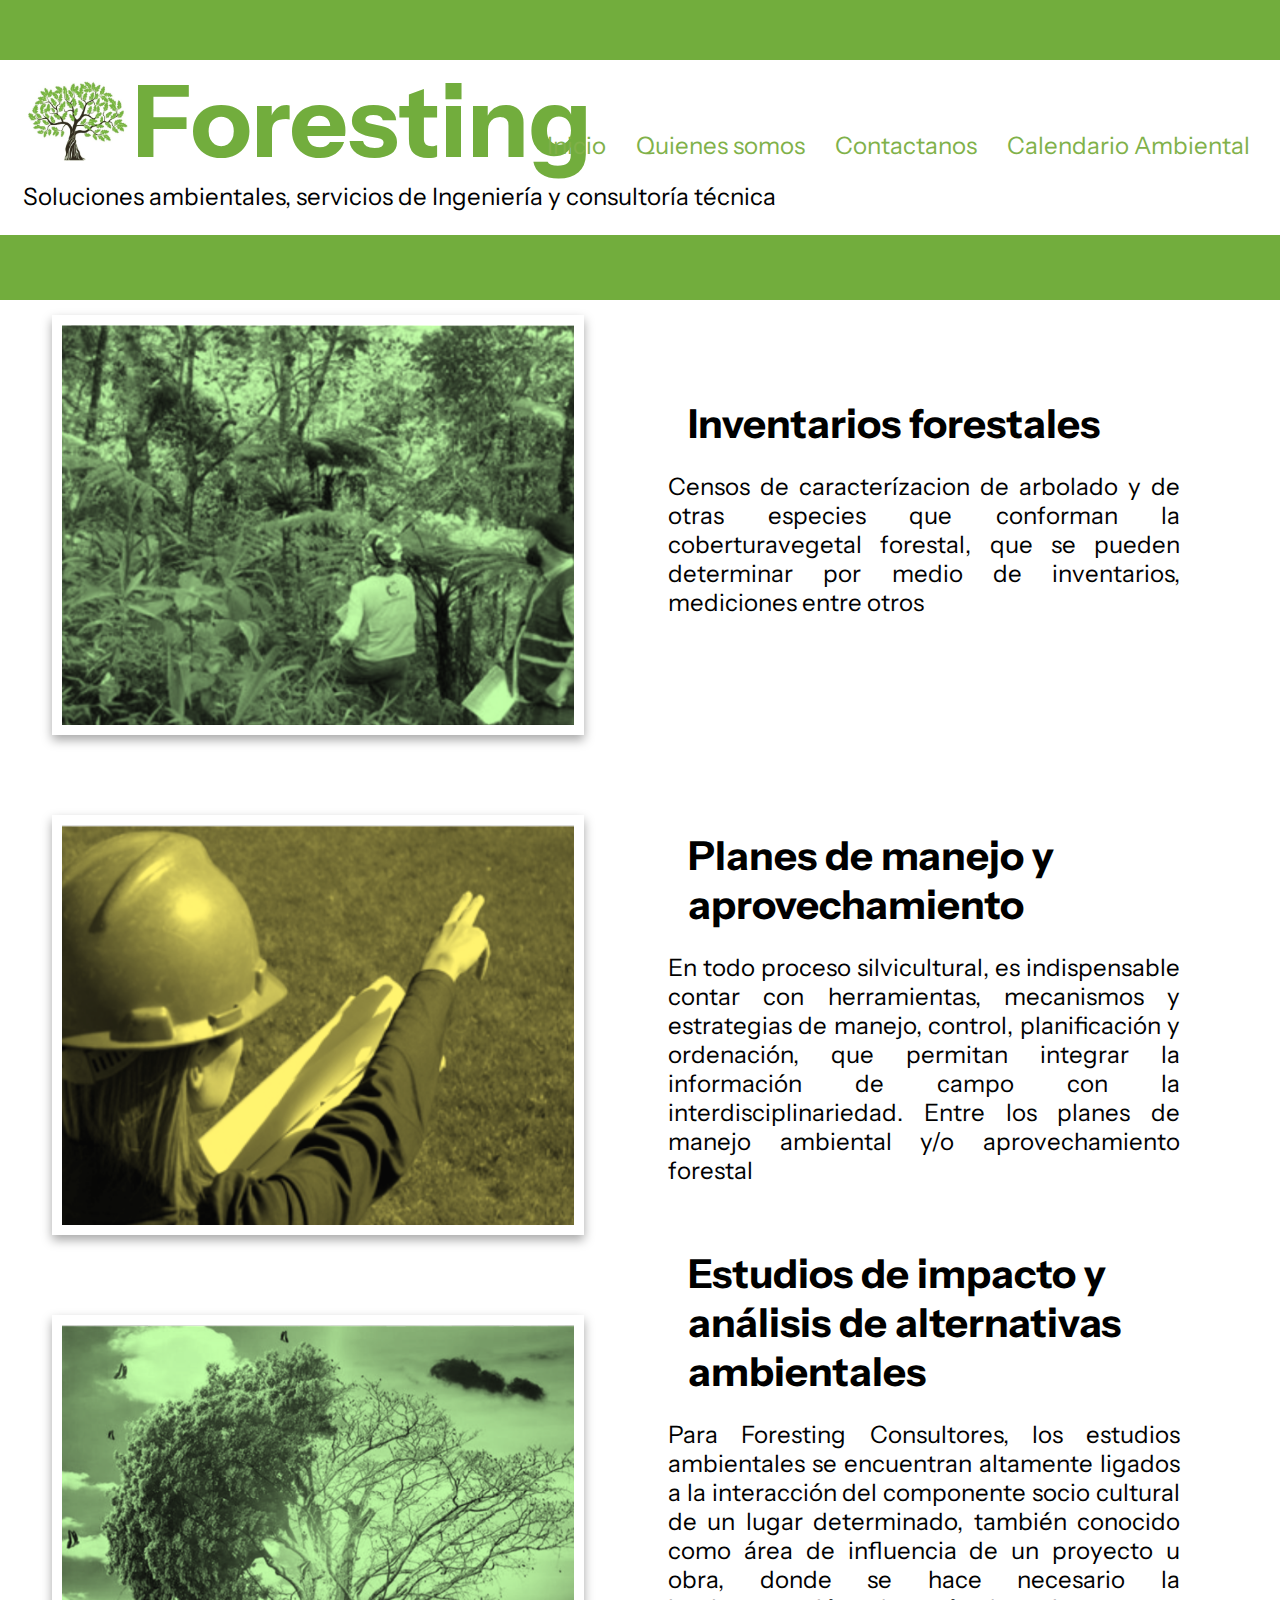
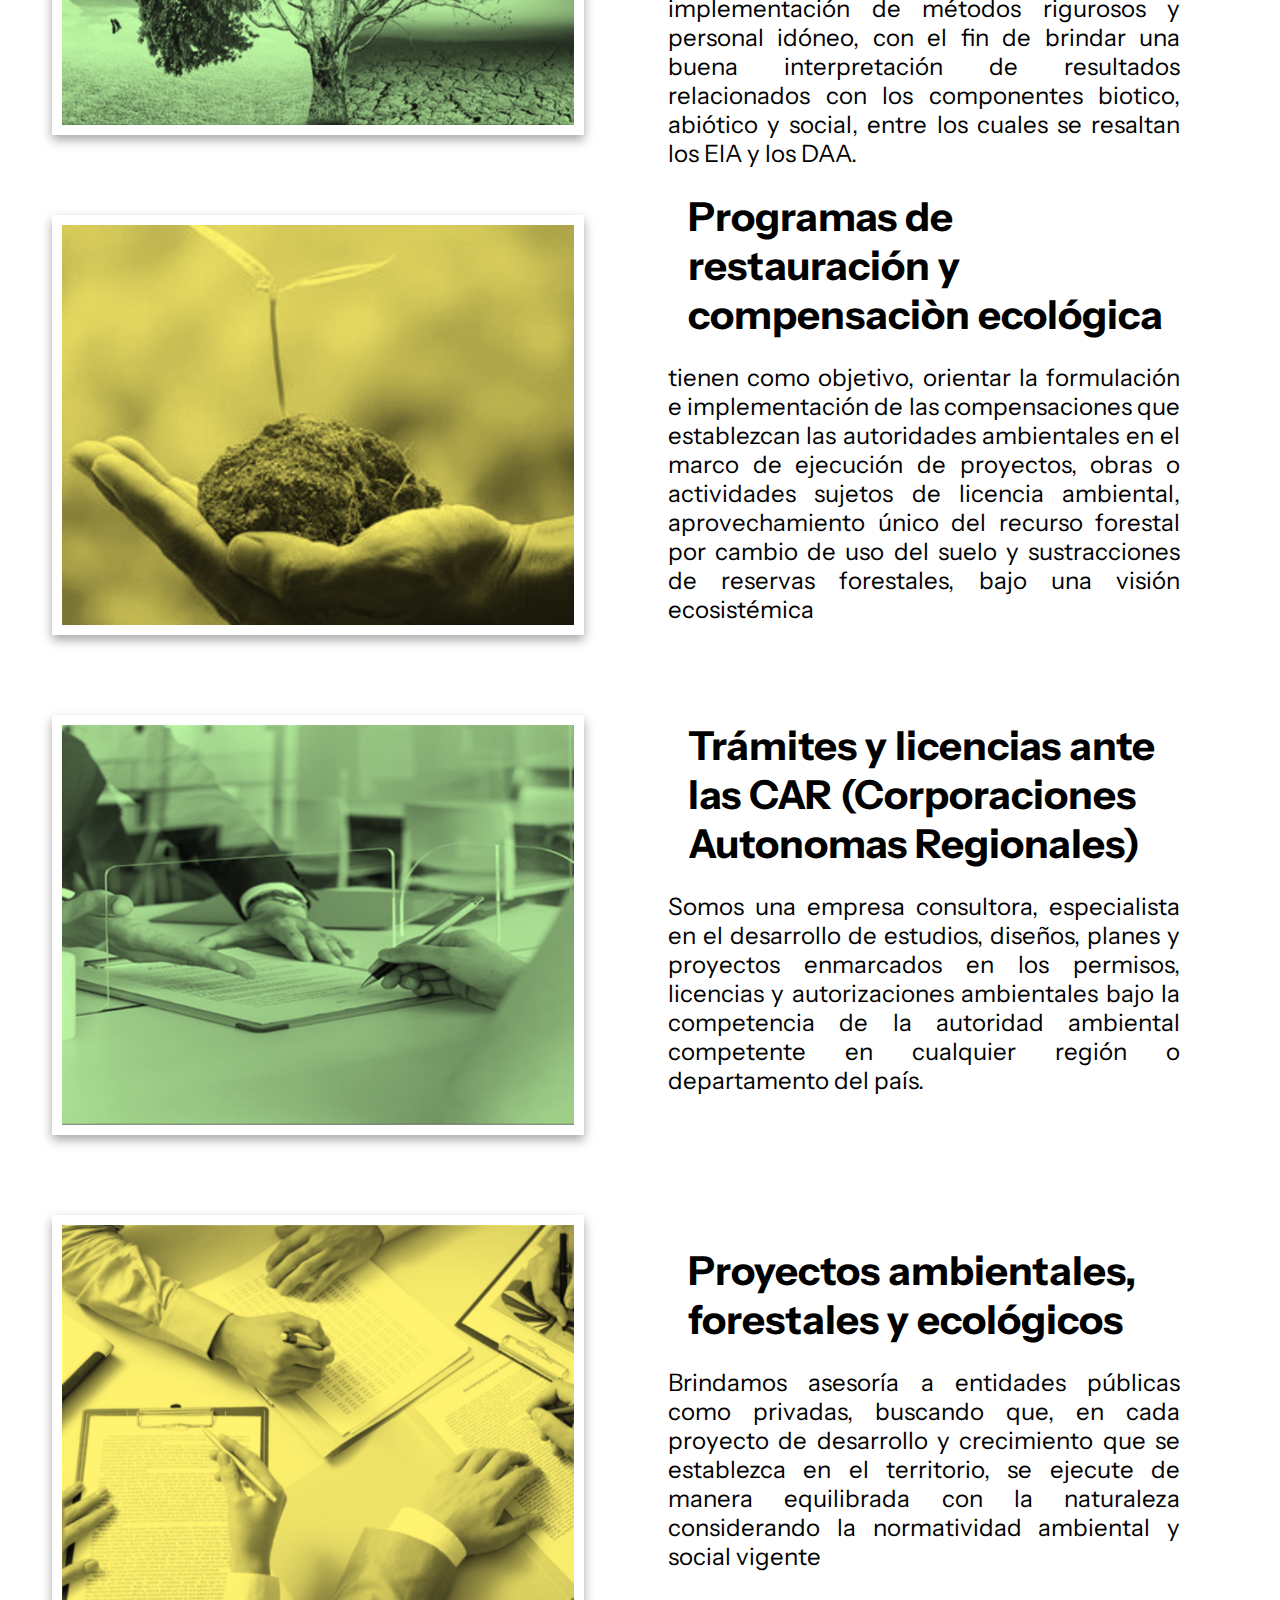
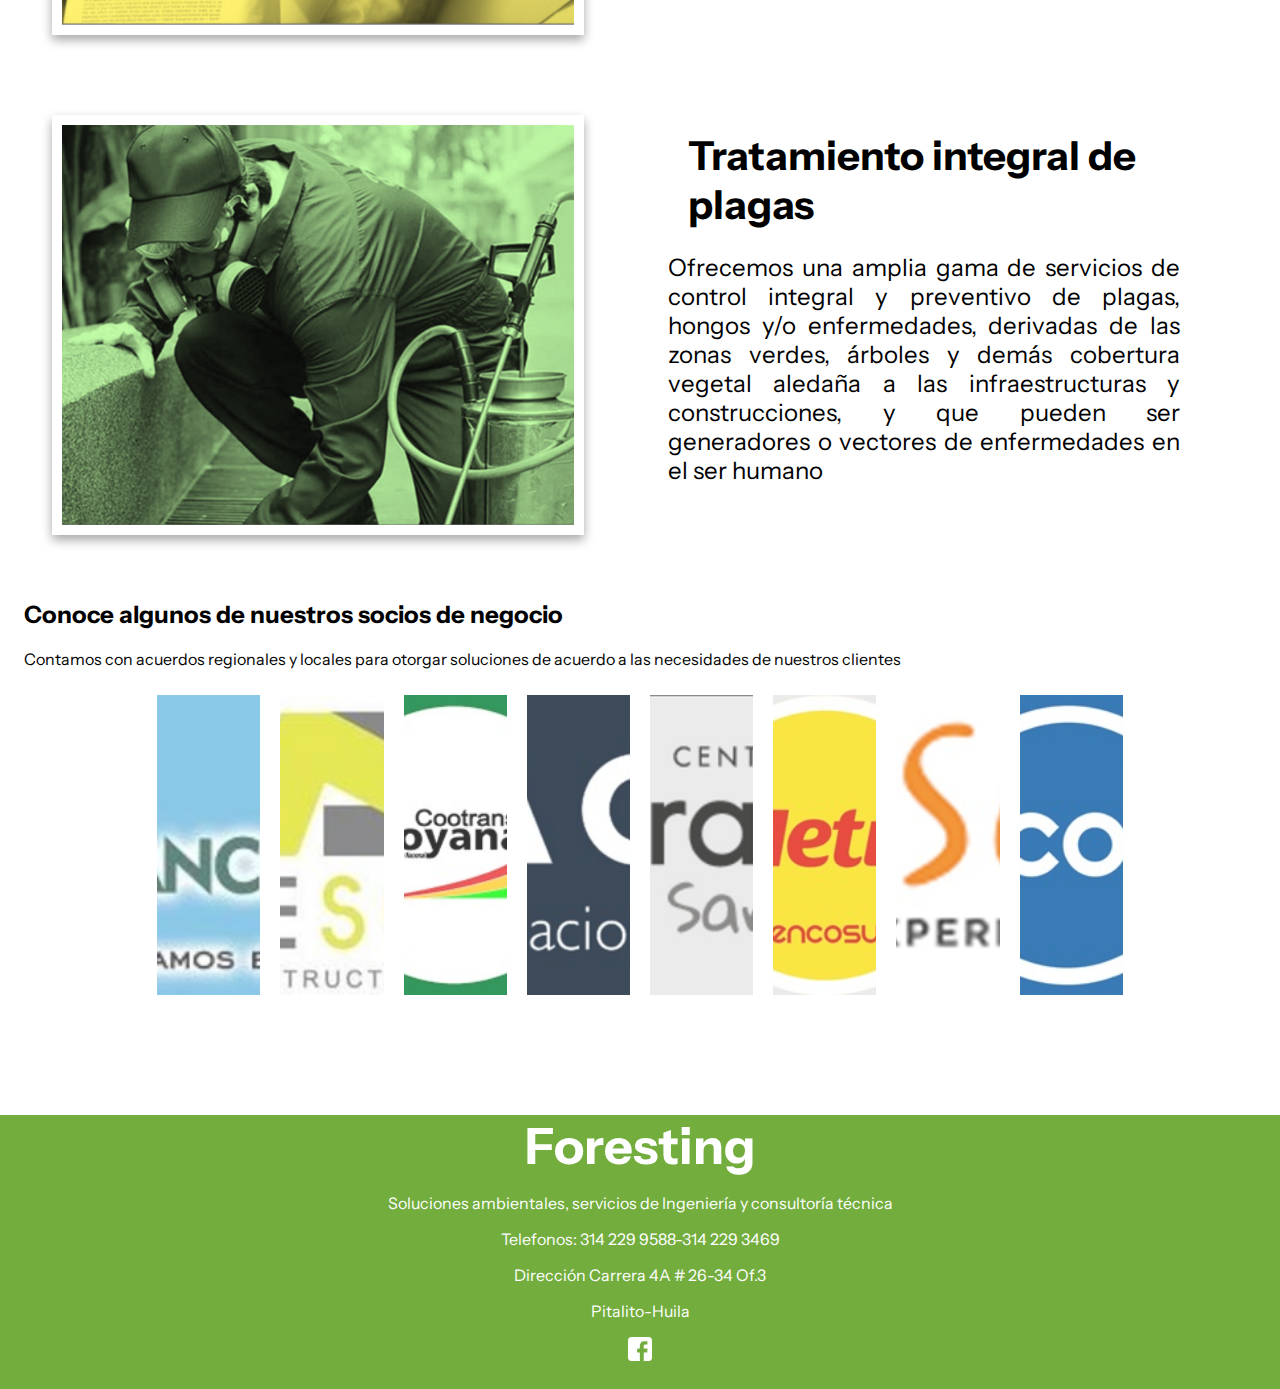
==== commit 902df96f: "Adding parters (images and transition) adding team images and descriptions" ====
--- a/index.html
+++ b/index.html
@@ -3,7 +3,7 @@
 <head>
 	<meta charset="UTF-8">
   <meta name="viewport" content="width=device-width, initial-scale=1.0">
-  <title>FORESTING</title>
+  <title>FORESTING-Inicio</title>
     
   <link rel="preconnect" href="https://fonts.googleapis.com">
   <link rel="preconnect" href="https://fonts.gstatic.com" crossorigin>
@@ -141,6 +141,22 @@
       </div>
       
     </div>
+    <div class="partners-container">
+      <h2>Conoce algunos de nuestros socios de negocio</h2>
+   
+      <p>Contamos con acuerdos regionales y locales para otorgar soluciones de acuerdo a las necesidades de nuestros clientes</p>
+      
+      <section>
+        <img src="images/Rancho_Grande.jpg" alt="Logo Rancho Grande agrocentro">
+        <img src="images/Vaesoli_Constructora.jpg" alt="logo Vaesoli_Constructora">
+        <img src="images/CootransLaboyana.jpg" alt="Logo CootransLaboyana">
+        <img src="images/Pactia.jpg" alt="Logo Pactia">
+        <img src="images/Gran_Plaza_San_Antonio.jpg" alt="Logo Gran Plaza San Antonio">
+        <img src="images/Metro.jpg" alt="">
+        <img src="images/Masaya_The_Local_Experience.jpg" alt="Logo Masaya the local experience">
+        <img src="images/Cencosud.jpg" alt="Logo Cencosud">
+      </section>
+    </div>
         
   </main>
   <footer>
@@ -149,6 +165,7 @@
 		<p>Soluciones ambientales, servicios de Ingeniería y consultoría técnica</p>
 		<p>Telefonos: 314 229 9588-314 229 3469 </p>
 		<p>Dirección Carrera 4A # 26-34 Of.3</p>
+    <p>Pitalito-Huila</p>
 		<a href="https://www.facebook.com/ForestingColombia"><img src="icons/facebook.png" alt="facebook"></a>
 
     </footer>
--- a/styles.css
+++ b/styles.css
@@ -122,6 +122,39 @@
   font-size: 20px;
   padding-left: 20px;
 }
+
+.partners-container{
+  margin-top: 40px;
+  margin-right: 24px;
+  margin-left: 24px;
+  
+}
+
+.partners-container p{
+  text-align: justify;
+}
+
+section{
+  
+  display: flex;
+  flex-direction: row ;
+  flex-wrap: wrap;
+  justify-content: space-between;
+  
+}
+section img{
+  height: 60px;
+  margin: 10px;
+  
+}
+
+.bold{
+  font-weight: bold;
+  font-size: var(--lg);
+}
+
+
+
 footer{
   background-color: var(--green1);
   text-align: center;
@@ -155,6 +188,28 @@
   padding-right: 5%;
   max-width: 700px;
 }
+
+.team-container{ 
+  display: flex;
+  flex-wrap: wrap;
+}
+
+.team-container--Person{
+  padding: 24px;
+  margin: auto;
+}
+
+.team-container--Person img{
+  border-radius: 50% ;
+  object-fit: cover;
+  height: 250px;
+  width: 250px;
+
+}
+.team-container--Person p{
+  text-align: center;
+}
+
 
 /* CONTACT */
 .contact-main-container{
@@ -165,8 +220,7 @@
 }
 /* CALENDAR */
 .calendario{
-  width: 100%;
-
+  max-width: 100%;
 }
 
 
@@ -294,6 +348,26 @@
     width: 800px;
     height: 600px;
   }
+
+  section{
+    display: flex;
+    width: 100%;
+    height: 430px;
+  }
+  section img{
+    width: 0px;
+    height: 300px;
+    flex-grow: 1;
+    object-fit: cover;
+    opacity: 0.8;
+    transition: .5s ease;
+  }
+  section img:hover{
+    cursor: crosshair;
+    width: auto;
+    opacity:1;
+    filter: contrast(120%);
+  }
   
 }
 
@@ -407,5 +481,26 @@
     width: 800px;
     height: 600px;
   }
-  
-}
+
+  section{
+    display: flex;
+    width: 80%;
+    height: 430px;
+    margin: auto;
+  }
+  section img{
+    height: 300px;
+    width: 0px;
+    flex-grow: 1;
+    object-fit: cover;
+    opacity: 0.8;
+    transition: 2s ease;
+  }
+  section img:hover{
+    cursor: crosshair;
+    width: auto;
+    opacity:1;
+    filter: contrast(120%);
+  }
+  
+}
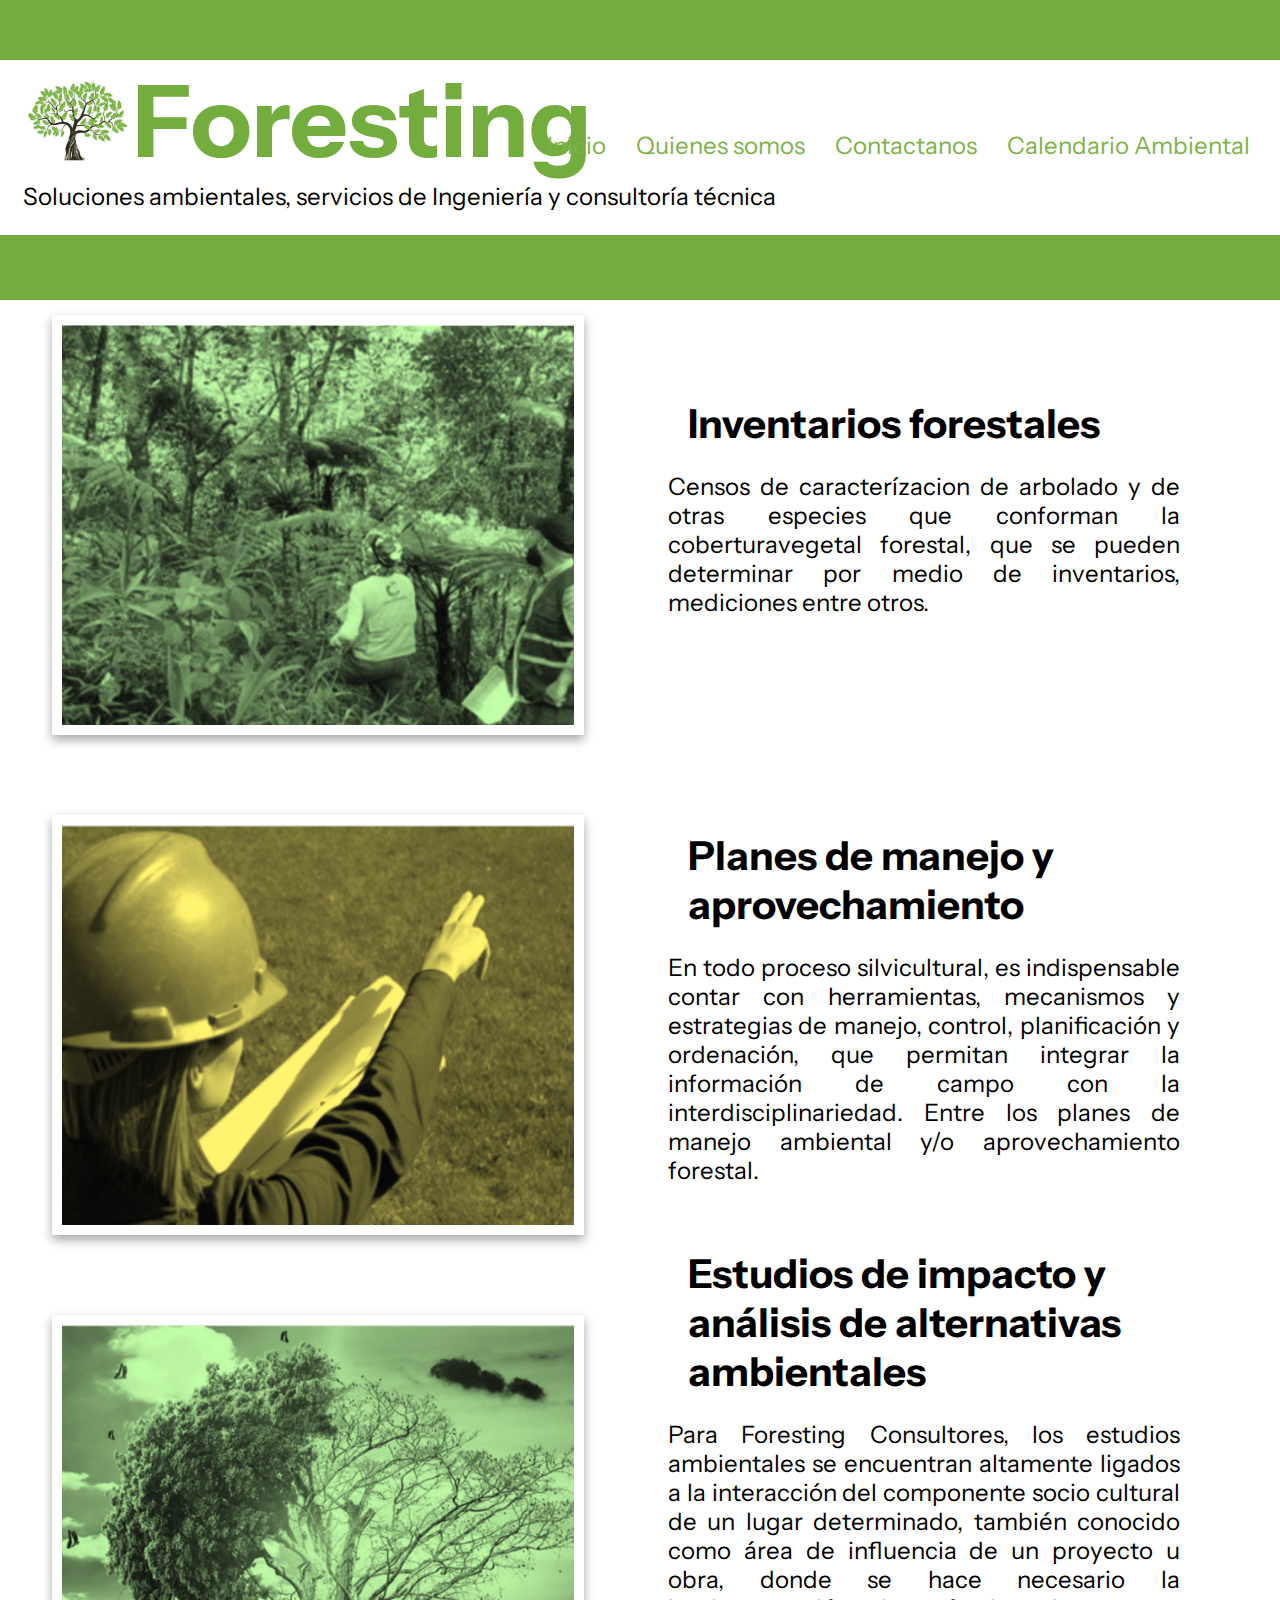
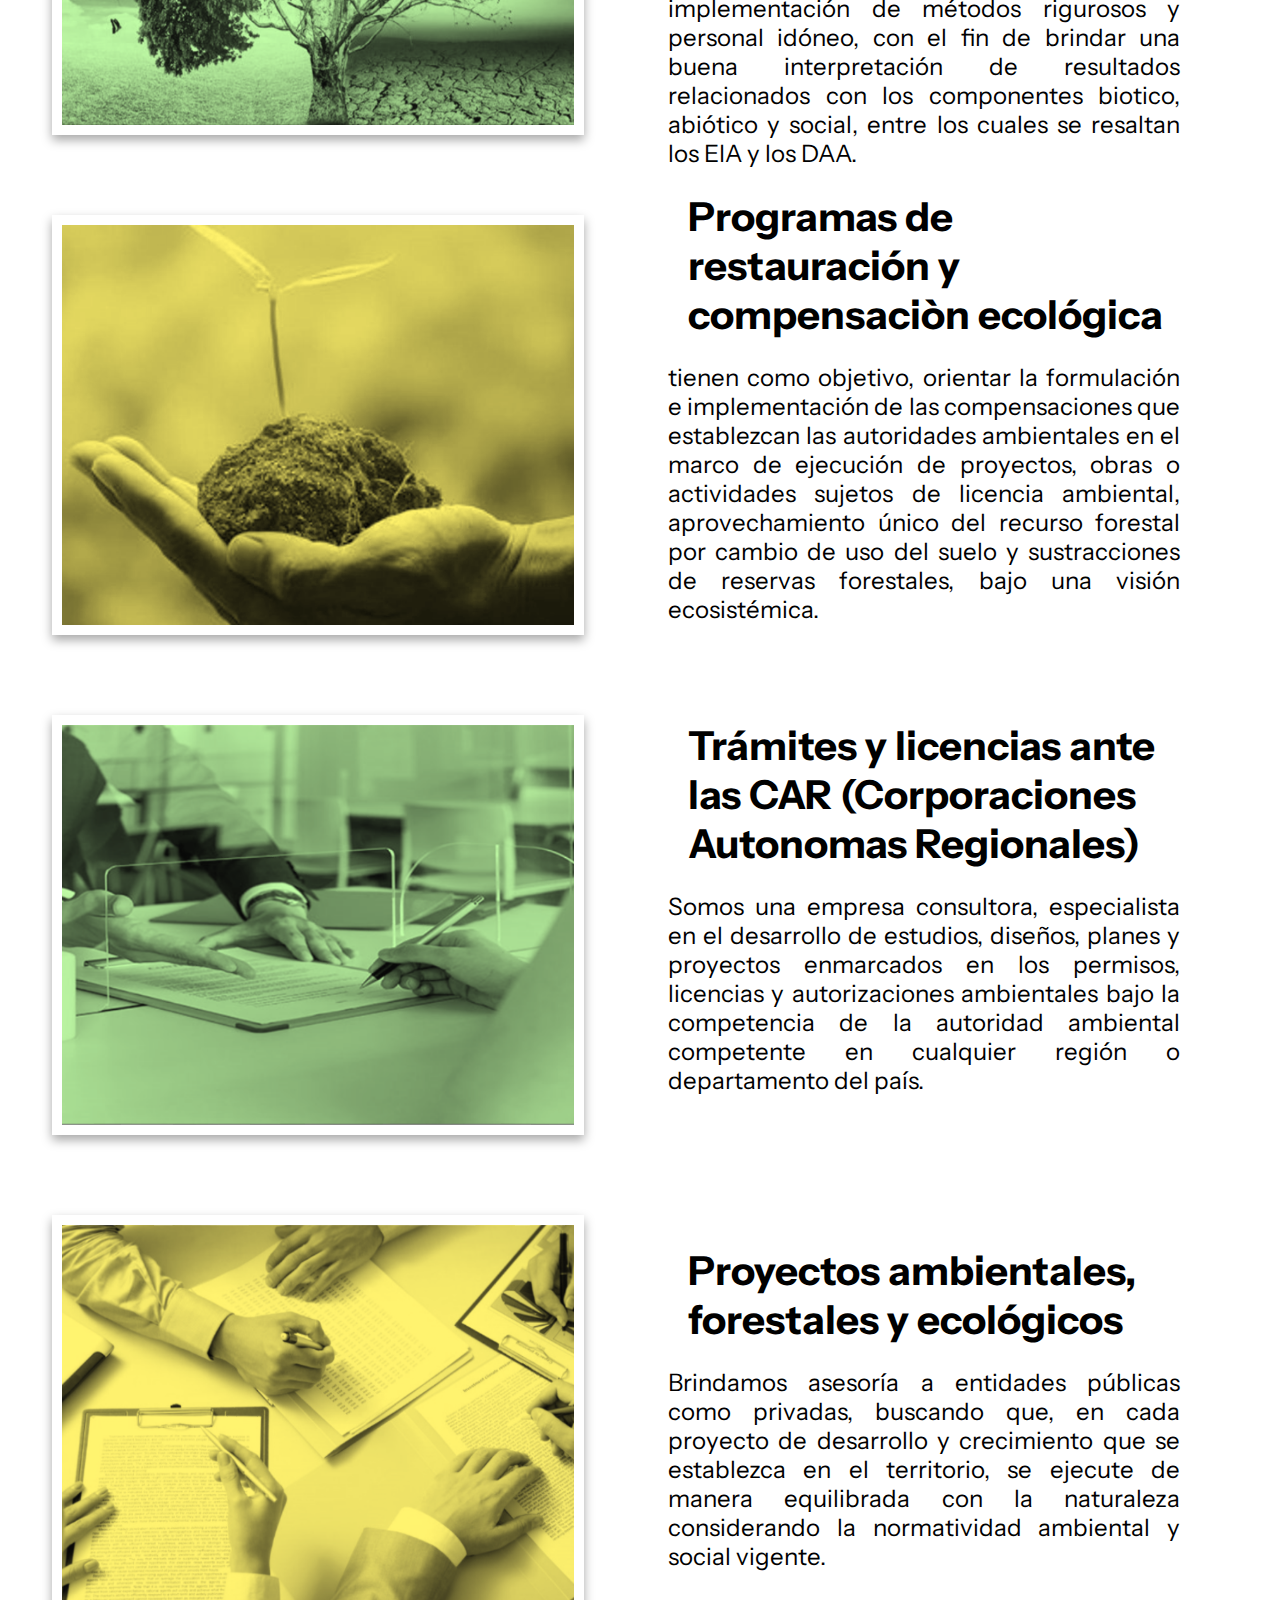
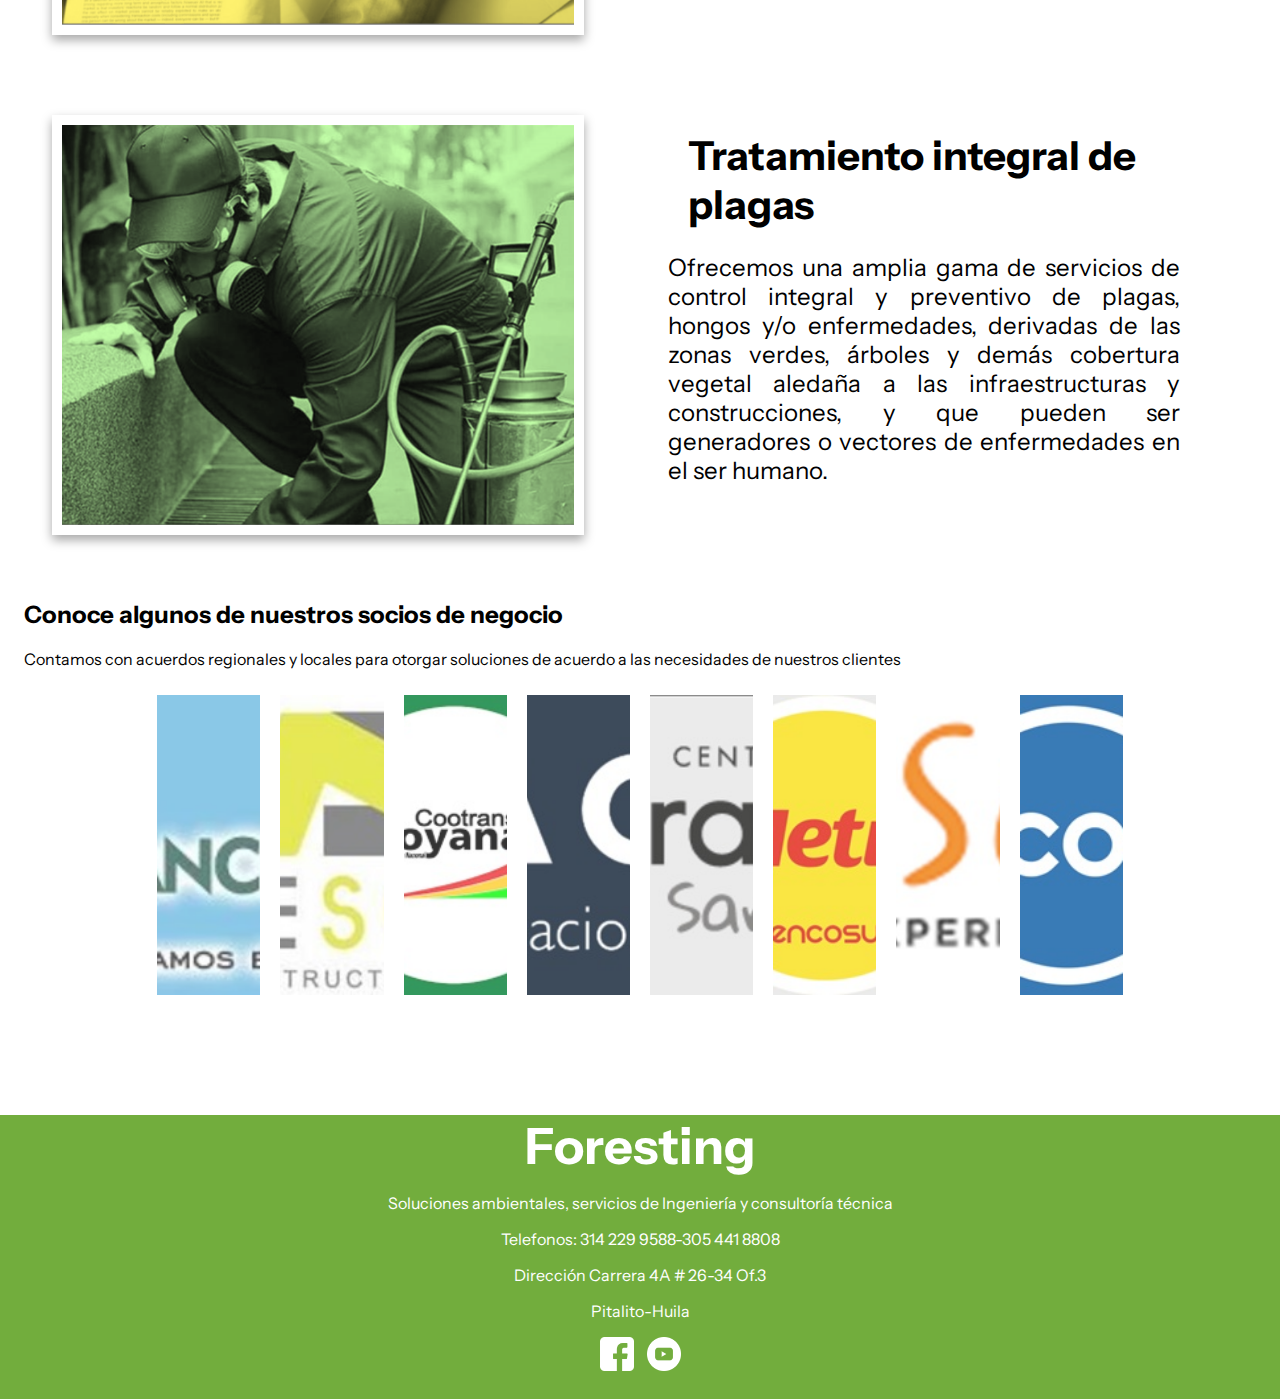
==== commit f23e29b0: "Adding youtube button on footer" ====
--- a/index.html
+++ b/index.html
@@ -69,7 +69,7 @@
       
       <div class="paragraphContainer">
         <p class="POver">Inventarios forestales</p>
-        <p class="paragraph1">Censos de caracterízacion de arbolado y de otras especies que conforman la coberturavegetal forestal, que se pueden determinar por medio de inventarios, mediciones entre otros </p>
+        <p class="paragraph1">Censos de caracterízacion de arbolado y de otras especies que conforman la coberturavegetal forestal, que se pueden determinar por medio de inventarios, mediciones entre otros. </p>
       </div>
       
     </div>
@@ -81,7 +81,7 @@
       
       <div class="paragraphContainer">
         <p class="POver">Planes de manejo y aprovechamiento</p>
-      <p class="paragraph1">En todo proceso silvicultural, es indispensable contar con herramientas, mecanismos y estrategias de manejo, control, planificación y ordenación, que permitan integrar la información de campo con la interdisciplinariedad. Entre los planes de manejo ambiental y/o aprovechamiento forestal</p>
+      <p class="paragraph1">En todo proceso silvicultural, es indispensable contar con herramientas, mecanismos y estrategias de manejo, control, planificación y ordenación, que permitan integrar la información de campo con la interdisciplinariedad. Entre los planes de manejo ambiental y/o aprovechamiento forestal.</p>
       </div>
     	
     </div class="paragraphContainer">
@@ -104,7 +104,7 @@
       
       <div class="paragraphContainer">
         <p class="POver">Programas de restauración y compensaciòn ecológica</p>
-        <p class="paragraph1">tienen como objetivo, orientar la formulación e implementación de las compensaciones que establezcan las autoridades ambientales en el marco de ejecución de proyectos, obras o actividades sujetos de licencia ambiental, aprovechamiento único del recurso forestal por cambio de uso del suelo y sustracciones de reservas forestales, bajo una visión ecosistémica</p>
+        <p class="paragraph1">tienen como objetivo, orientar la formulación e implementación de las compensaciones que establezcan las autoridades ambientales en el marco de ejecución de proyectos, obras o actividades sujetos de licencia ambiental, aprovechamiento único del recurso forestal por cambio de uso del suelo y sustracciones de reservas forestales, bajo una visión ecosistémica.</p>
       </div>
       
     </div>
@@ -126,7 +126,7 @@
       
       <div class="paragraphContainer">
         <p class="POver">Proyectos ambientales, forestales y ecológicos</p>
-        <p class="paragraph1">Brindamos asesoría a entidades públicas como privadas, buscando que, en cada proyecto de desarrollo y crecimiento que se establezca en el territorio, se ejecute de manera equilibrada con la naturaleza considerando la normatividad ambiental y social vigente</p>
+        <p class="paragraph1">Brindamos asesoría a entidades públicas como privadas, buscando que, en cada proyecto de desarrollo y crecimiento que se establezca en el territorio, se ejecute de manera equilibrada con la naturaleza considerando la normatividad ambiental y social vigente.</p>
       </div>
       
     </div class="paragraphContainer"> 
@@ -137,7 +137,7 @@
       
       <div class="paragraphContainer">
         <p class="POver">Tratamiento integral de plagas </p>
-        <p class="paragraph1">Ofrecemos una amplia gama de servicios de control integral y preventivo de plagas, hongos y/o enfermedades, derivadas de las zonas verdes, árboles y demás cobertura vegetal aledaña a las infraestructuras y construcciones, y que pueden ser generadores o vectores de enfermedades en el ser humano</p>
+        <p class="paragraph1">Ofrecemos una amplia gama de servicios de control integral y preventivo de plagas, hongos y/o enfermedades, derivadas de las zonas verdes, árboles y demás cobertura vegetal aledaña a las infraestructuras y construcciones, y que pueden ser generadores o vectores de enfermedades en el ser humano.</p>
       </div>
       
     </div>
@@ -163,10 +163,11 @@
         
     <p>Foresting</p>
 		<p>Soluciones ambientales, servicios de Ingeniería y consultoría técnica</p>
-		<p>Telefonos: 314 229 9588-314 229 3469 </p>
+		<p>Telefonos: 314 229 9588-305 441 8808 </p>
 		<p>Dirección Carrera 4A # 26-34 Of.3</p>
     <p>Pitalito-Huila</p>
 		<a href="https://www.facebook.com/ForestingColombia"><img src="icons/facebook.png" alt="facebook"></a>
+		<a href="https://www.youtube.com/@ForestingConsultores"><img src="icons/youtube.png" alt="youtube"></a>
 
     </footer>
     <script src="./main.js"></script>
--- a/styles.css
+++ b/styles.css
@@ -145,7 +145,7 @@
 section img{
   height: 60px;
   margin: 10px;
-  
+
 }
 
 .bold{
@@ -173,9 +173,10 @@
   margin-bottom:24px ;
 }
 footer a img{
-  width: 24px;
-  height: 24px;
+  width: 34px;
+  height: 34px;
   margin-bottom: 100px;
+  margin: 5px;
 }
 
 /* ABOUT */
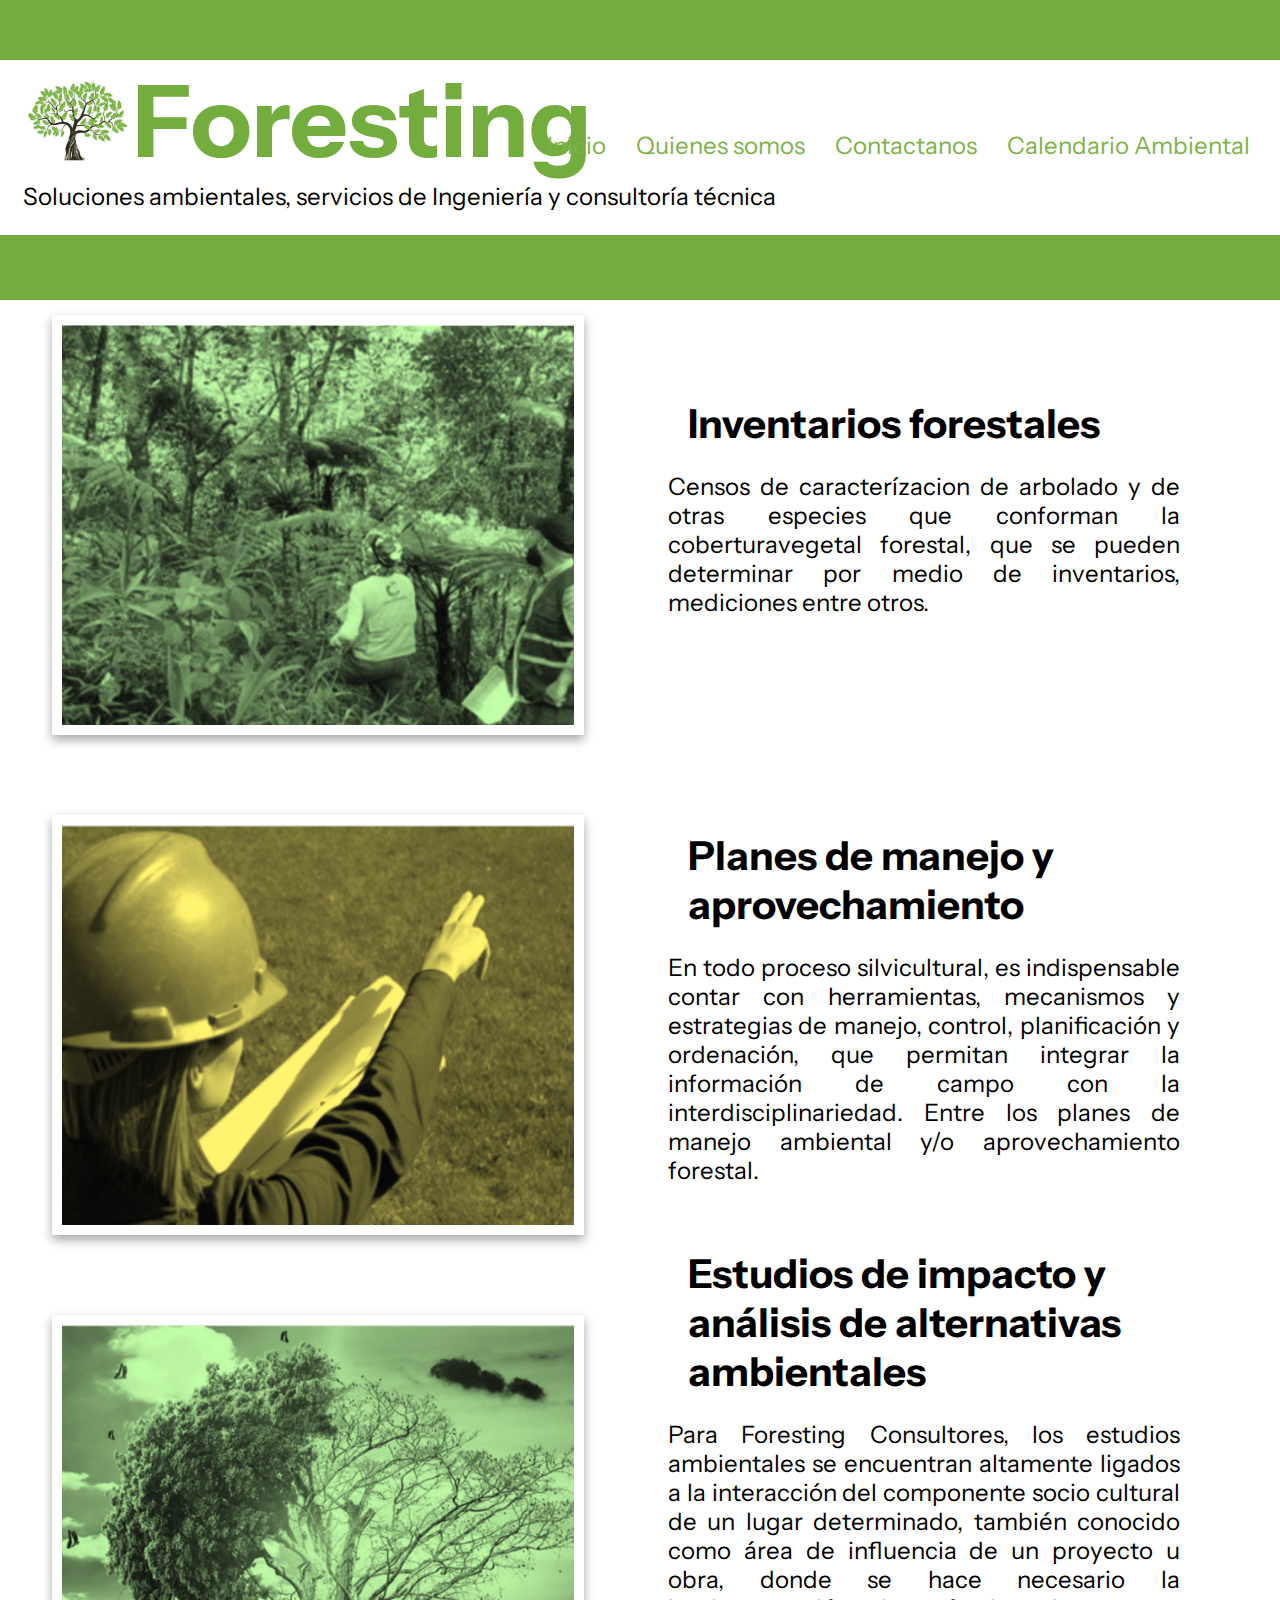
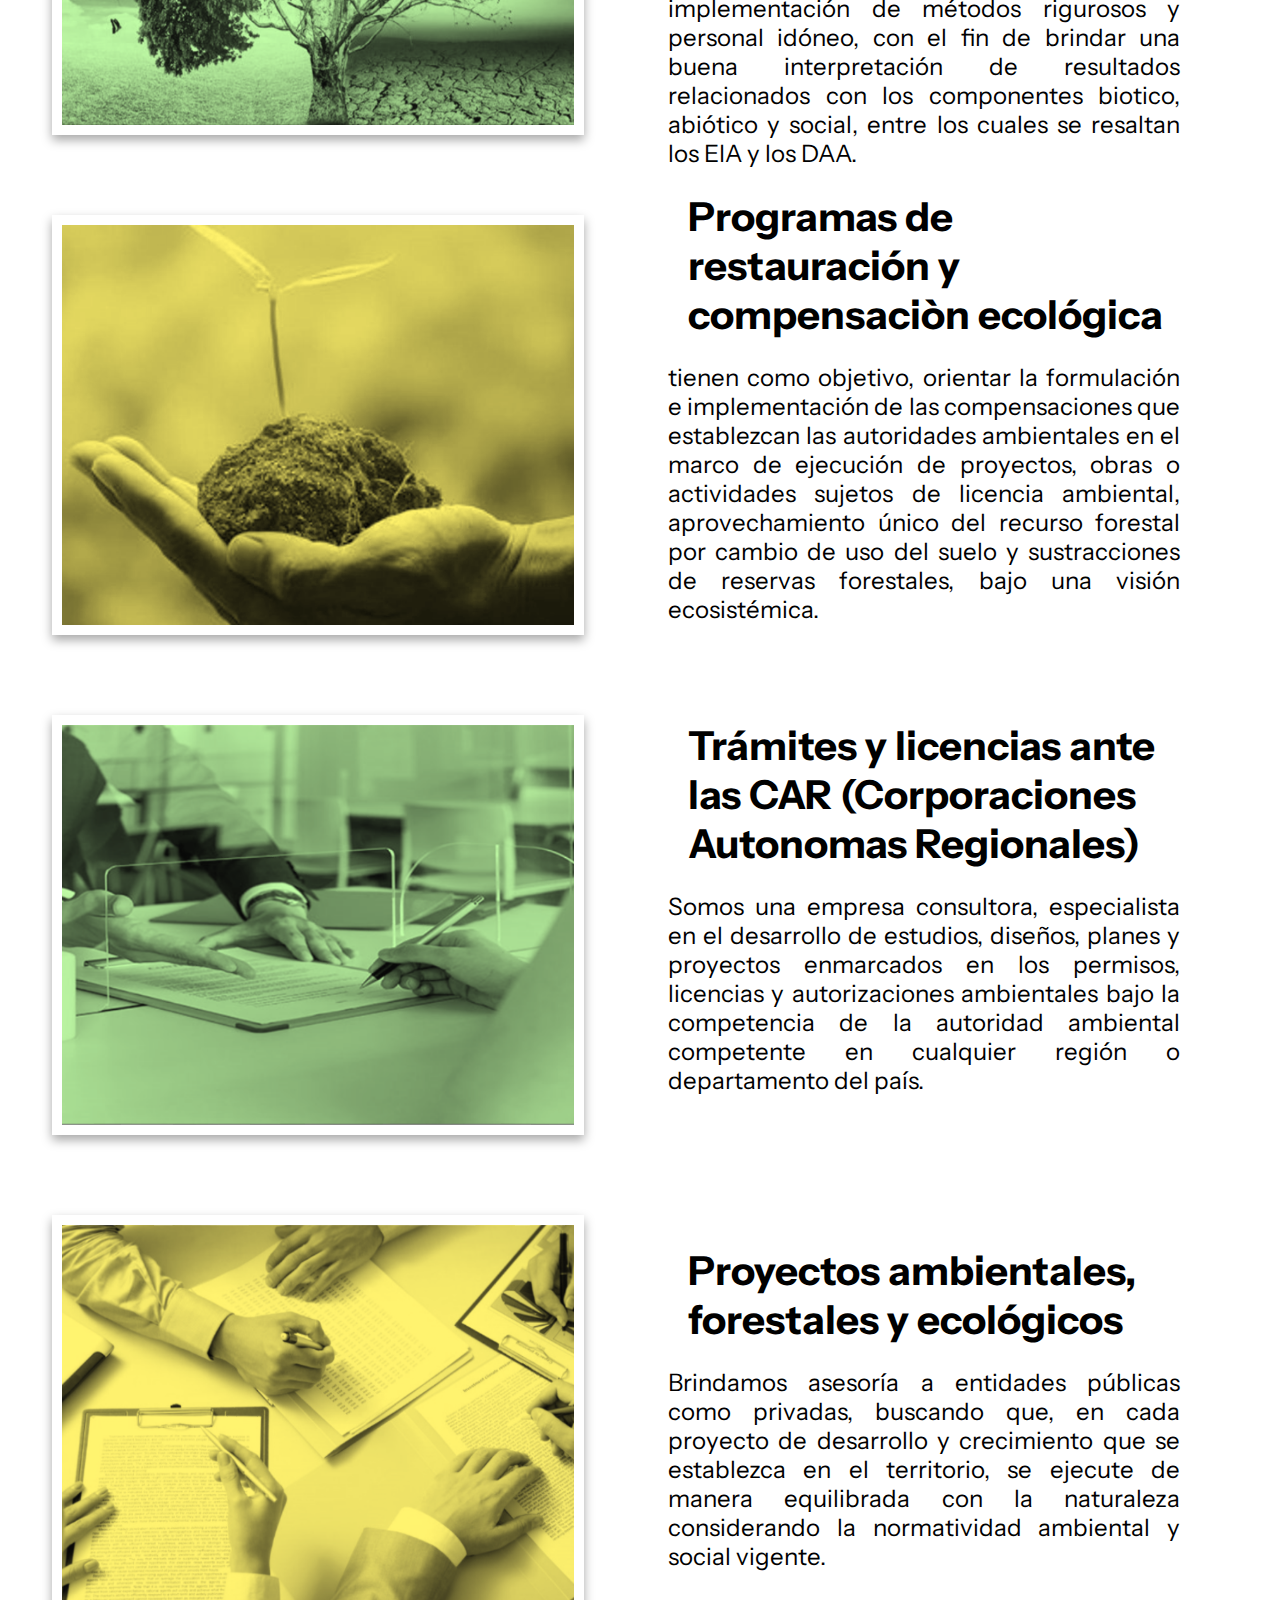
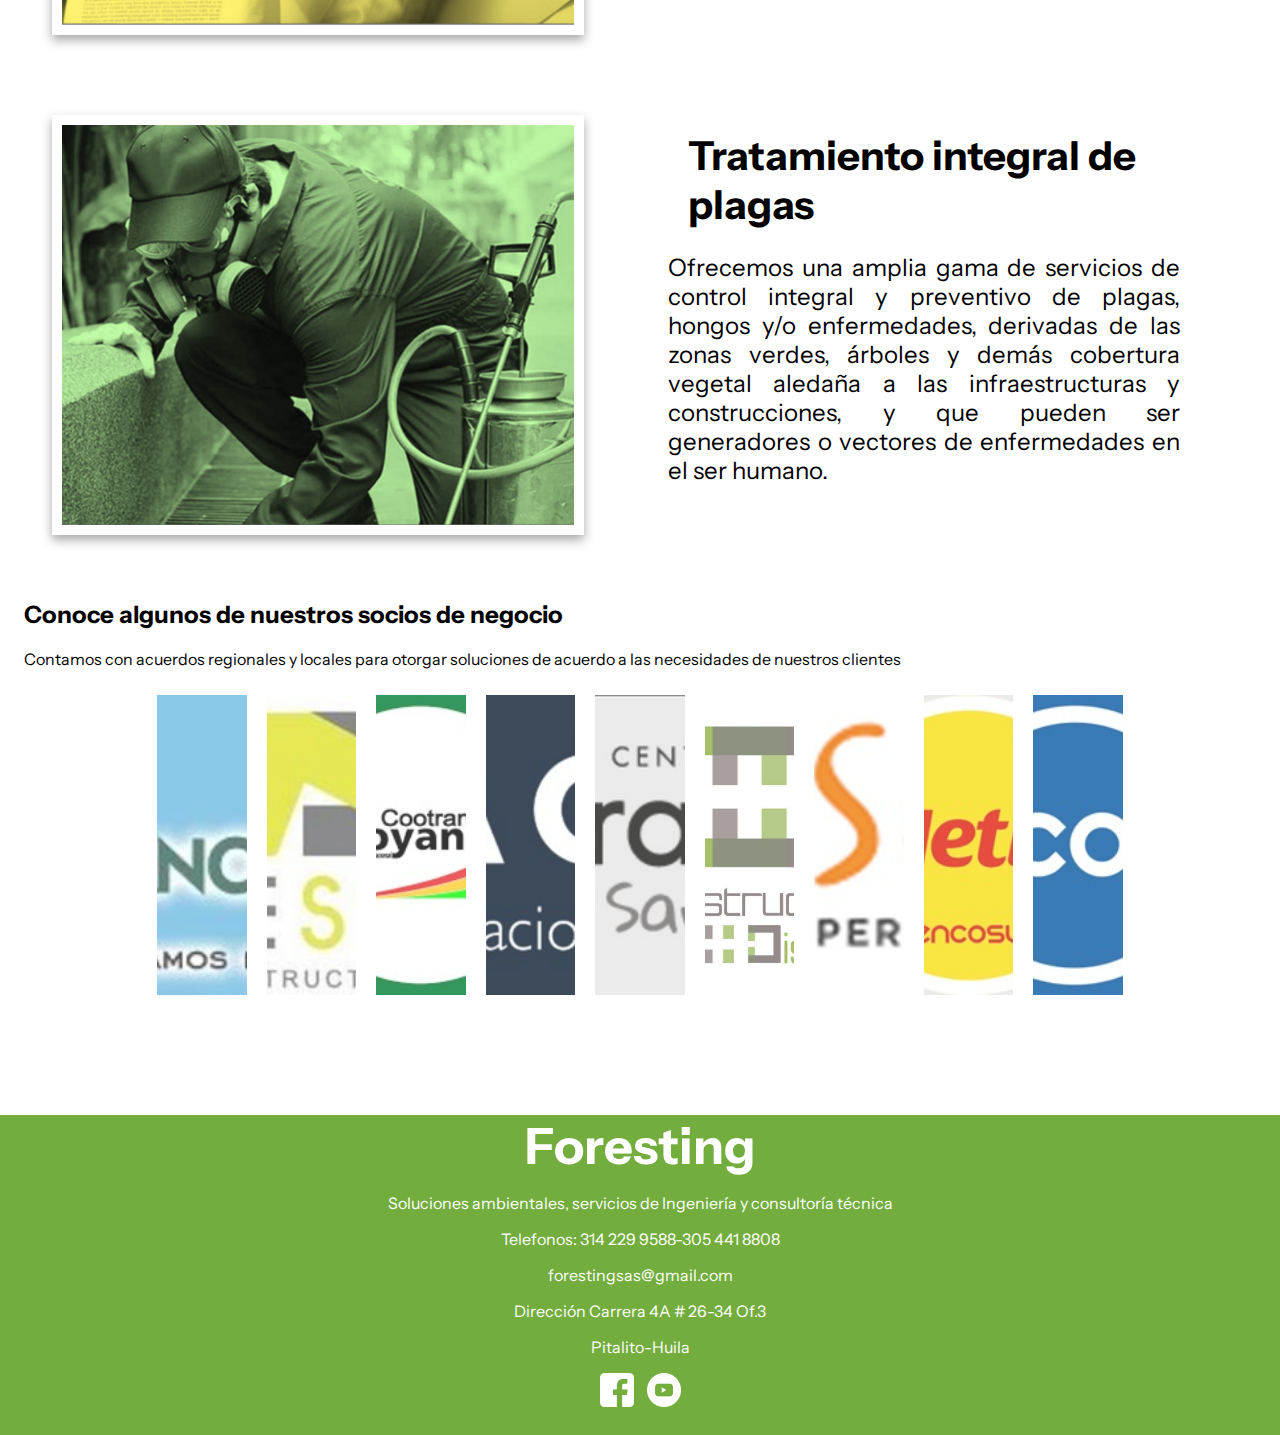
==== commit 398e98dc: "Adding keywords and description" ====
--- a/index.html
+++ b/index.html
@@ -4,6 +4,9 @@
 	<meta charset="UTF-8">
   <meta name="viewport" content="width=device-width, initial-scale=1.0">
   <title>FORESTING-Inicio</title>
+
+  <meta name="description" content="Empresa de Ingeniería forestal, silvicultura, aprovechamiento forestal, Ingeniero FOrestal, inventario forestal, EIA, Planes de manejo ambiental Pitalito Huila">
+  <meta name="keywords" content="Empresa de Ingeniería forestal, silvicultura, aprovechamiento forestal, Ingeniero FOrestal, inventario forestal, EIA, Planes de manejo ambiental Pitalito Huila  ">
     
   <link rel="preconnect" href="https://fonts.googleapis.com">
   <link rel="preconnect" href="https://fonts.gstatic.com" crossorigin>
@@ -152,8 +155,9 @@
         <img src="images/CootransLaboyana.jpg" alt="Logo CootransLaboyana">
         <img src="images/Pactia.jpg" alt="Logo Pactia">
         <img src="images/Gran_Plaza_San_Antonio.jpg" alt="Logo Gran Plaza San Antonio">
+        <img src="images/Construccion+Diseño.jpg" alt="Logo Construccion+Diseño">
+        <img src="images/Masaya_The_Local_Experience.jpg" alt="Logo Masaya the local experience">
         <img src="images/Metro.jpg" alt="">
-        <img src="images/Masaya_The_Local_Experience.jpg" alt="Logo Masaya the local experience">
         <img src="images/Cencosud.jpg" alt="Logo Cencosud">
       </section>
     </div>
@@ -164,6 +168,7 @@
     <p>Foresting</p>
 		<p>Soluciones ambientales, servicios de Ingeniería y consultoría técnica</p>
 		<p>Telefonos: 314 229 9588-305 441 8808 </p>
+    <p>forestingsas@gmail.com</p>
 		<p>Dirección Carrera 4A # 26-34 Of.3</p>
     <p>Pitalito-Huila</p>
 		<a href="https://www.facebook.com/ForestingColombia"><img src="icons/facebook.png" alt="facebook"></a>
--- a/styles.css
+++ b/styles.css
@@ -145,6 +145,7 @@
 section img{
   height: 60px;
   margin: 10px;
+  /* padding: 5px; */
 
 }
 
